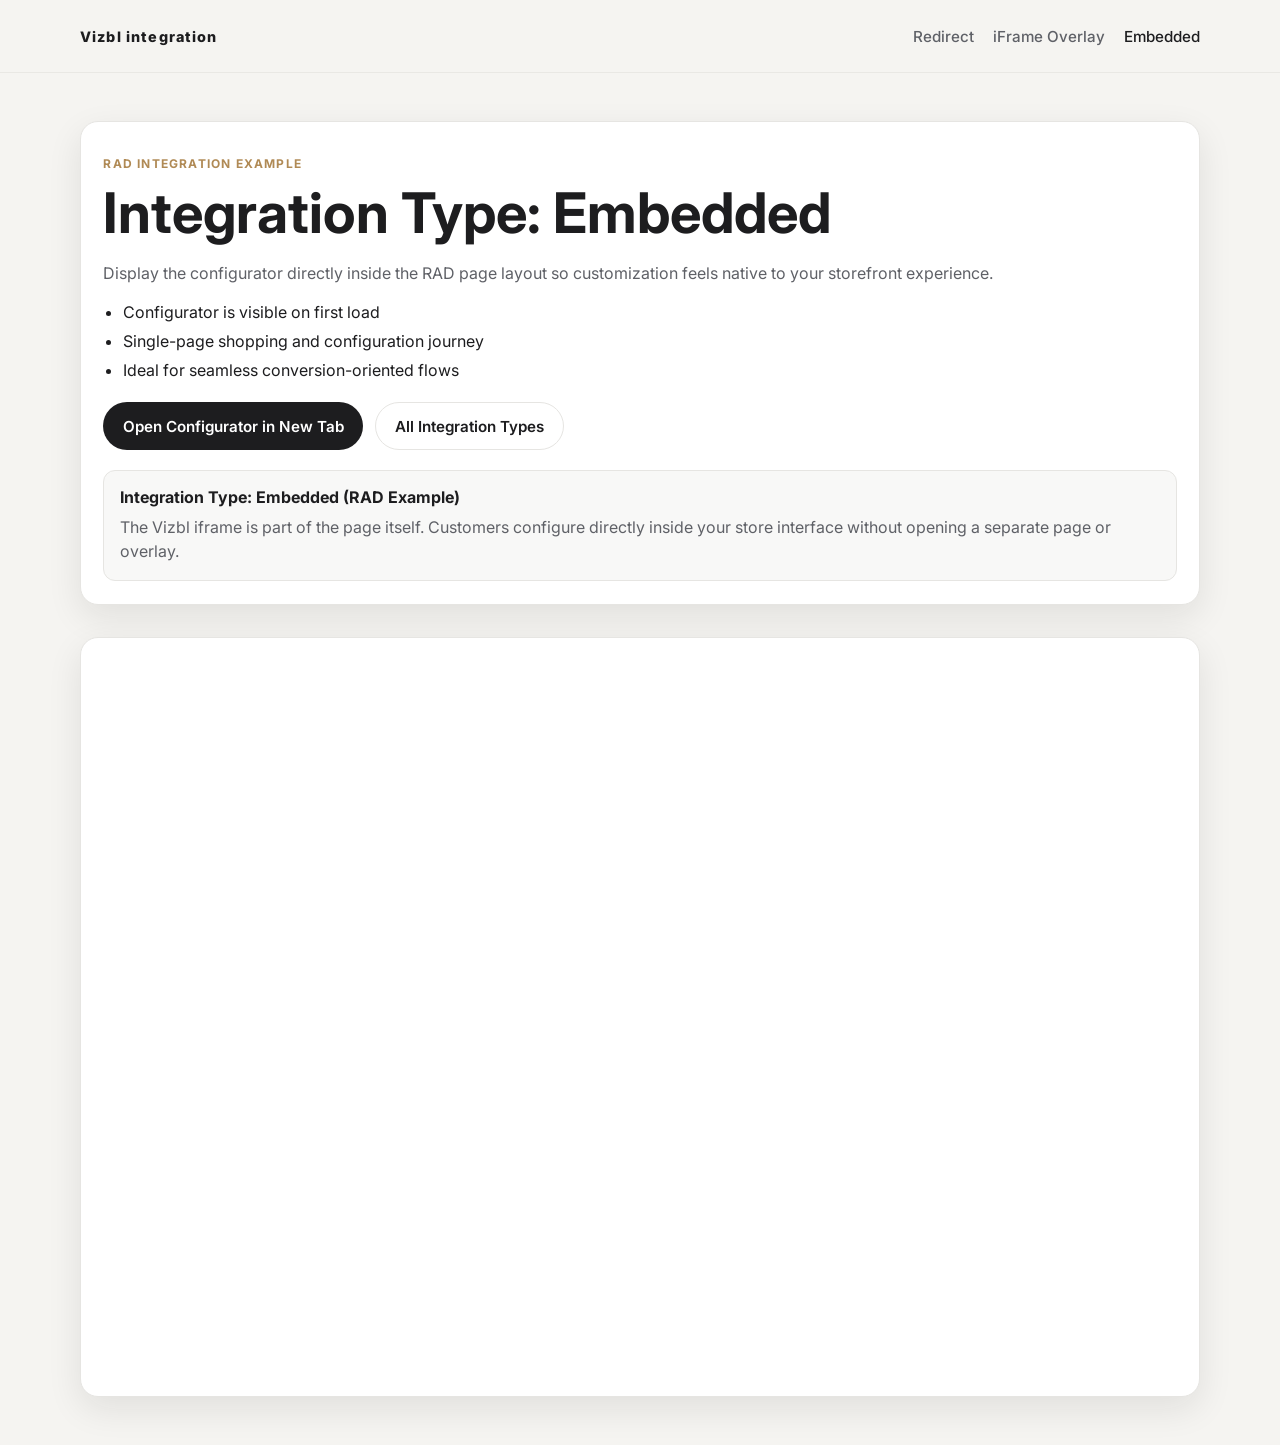
==== embedded.html @ 955865a3 "Refine RAD integration copy and remove product pricing cues" ====
<!doctype html>
<html lang="en">
  <head>
    <meta charset="UTF-8" />
    <meta name="viewport" content="width=device-width, initial-scale=1.0" />
    <title>Embedded Integration Demo</title>
    <link rel="preconnect" href="https://fonts.googleapis.com" />
    <link rel="preconnect" href="https://fonts.gstatic.com" crossorigin />
    <link
      href="https://fonts.googleapis.com/css2?family=Inter:wght@400;500;600;700;800&display=swap"
      rel="stylesheet"
    />
    <link rel="stylesheet" href="styles.css" />
  </head>
  <body>
    <header class="site-header">
      <div class="container header-inner">
        <a class="brand" href="index.html">Vizbl integration</a>
        <nav>
          <a href="redirect.html">Redirect</a>
          <a href="iframe.html">iFrame Overlay</a>
          <a class="active" href="embedded.html">Embedded</a>
        </nav>
      </div>
    </header>

    <main class="product-page product-page-embedded">
      <div class="container split-grid">
        <section class="product-details">
          <p class="eyebrow">RAD integration example</p>
          <h1>Integration Type: Embedded</h1>
          <p class="description">
            Display the configurator directly inside the RAD page layout so customization feels native
            to your storefront experience.
          </p>

          <ul class="feature-list">
            <li>Configurator is visible on first load</li>
            <li>Single-page shopping and configuration journey</li>
            <li>Ideal for seamless conversion-oriented flows</li>
          </ul>

          <div class="cta-group">
            <a class="btn btn-primary" href="https://configurator.vizbl.com/0affd758-2fd5-423c-b628-b9b726965c45">Open Configurator in New Tab</a>
            <a class="btn btn-ghost" href="index.html">All Integration Types</a>
          </div>

          <aside class="integration-note" aria-label="Integration details">
            <h2>Integration Type: Embedded (RAD Example)</h2>
            <p>
              The Vizbl iframe is part of the page itself. Customers configure directly inside your
              store interface without opening a separate page or overlay.
            </p>
          </aside>
        </section>

        <section class="embedded-shell" aria-label="Embedded configurator">
          <iframe
            title="Embedded Vizbl Configurator"
            src="https://configurator.vizbl.com/0affd758-2fd5-423c-b628-b9b726965c45"
            loading="lazy"
            referrerpolicy="strict-origin-when-cross-origin"
          ></iframe>
        </section>
      </div>
    </main>
  </body>
</html>
---- styles.css ----
:root {
  --bg: #f5f4f1;
  --surface: #ffffff;
  --surface-soft: #f8f8f7;
  --text: #1d1d1f;
  --muted: #5f6167;
  --border: #e6e5e2;
  --primary: #1d1d1f;
  --primary-hover: #000000;
  --accent: #b08a55;
  --radius: 18px;
  --shadow: 0 12px 35px rgba(20, 21, 26, 0.09);
}

* {
  box-sizing: border-box;
}

html,
body {
  margin: 0;
  padding: 0;
  font-family: 'Inter', system-ui, -apple-system, Segoe UI, Roboto, sans-serif;
  color: var(--text);
  background: var(--bg);
}

a {
  color: inherit;
  text-decoration: none;
}

.container {
  width: min(1120px, calc(100vw - 3rem));
  margin: 0 auto;
}

.site-header {
  position: sticky;
  top: 0;
  z-index: 30;
  backdrop-filter: blur(10px);
  background: rgba(245, 244, 241, 0.86);
  border-bottom: 1px solid rgba(230, 229, 226, 0.8);
}

.header-inner {
  min-height: 72px;
  display: flex;
  align-items: center;
  justify-content: space-between;
  gap: 1rem;
}

.brand {
  font-weight: 800;
  letter-spacing: 0.08em;
  font-size: 0.9rem;
}

nav {
  display: flex;
  gap: 1.2rem;
  align-items: center;
}

nav a {
  color: var(--muted);
  font-weight: 500;
  font-size: 0.95rem;
  transition: color 0.2s ease;
}

nav a:hover,
nav a.active {
  color: var(--text);
}

.hero {
  padding: 5.5rem 0 4rem;
}

.hero-content {
  background: linear-gradient(145deg, #fff, #f5f5f4);
  border: 1px solid var(--border);
  border-radius: 28px;
  box-shadow: var(--shadow);
  padding: clamp(2rem, 4vw, 4rem);
}

.eyebrow {
  text-transform: uppercase;
  letter-spacing: 0.1em;
  color: var(--accent);
  font-size: 0.75rem;
  font-weight: 700;
  margin-bottom: 0.8rem;
}

h1 {
  margin: 0;
  font-size: clamp(2rem, 4.5vw, 3.5rem);
  line-height: 1.07;
}

.subhead {
  max-width: 62ch;
  color: var(--muted);
  font-size: 1.08rem;
  line-height: 1.6;
  margin: 1rem 0 1.8rem;
}

.mobile-scroll-cta {
  display: none;
}

.cards-section {
  padding: 0 0 4.5rem;
}

.section-heading {
  margin-bottom: 1.5rem;
}

.section-heading h2 {
  font-size: clamp(1.5rem, 2vw, 2rem);
  margin-bottom: 0.5rem;
}

.section-heading p {
  margin: 0;
  color: var(--muted);
}

.integration-grid {
  display: grid;
  grid-template-columns: repeat(3, minmax(0, 1fr));
  gap: 1rem;
}

.integration-card {
  background: var(--surface);
  border: 1px solid var(--border);
  border-radius: var(--radius);
  box-shadow: var(--shadow);
  padding: 1.5rem;
  display: flex;
  flex-direction: column;
  gap: 0.8rem;
}

.integration-card h3 {
  margin: 0;
  font-size: 1.2rem;
}

.integration-card p {
  color: var(--muted);
  margin: 0 0 0.8rem;
  line-height: 1.5;
  flex: 1;
}

.pill {
  width: fit-content;
  border: 1px solid var(--border);
  border-radius: 999px;
  font-size: 0.75rem;
  padding: 0.28rem 0.7rem;
  color: var(--muted);
}

.btn {
  border: 0;
  border-radius: 999px;
  padding: 0.82rem 1.2rem;
  font-size: 0.95rem;
  font-weight: 600;
  cursor: pointer;
  transition: transform 0.15s ease, background 0.2s ease, color 0.2s ease;
  display: inline-flex;
  align-items: center;
  justify-content: center;
}

.btn:hover {
  transform: translateY(-1px);
}

.btn-primary {
  background: var(--primary);
  color: #fff;
}

.btn-primary:hover {
  background: var(--primary-hover);
}

.btn-secondary {
  background: #f3f3f2;
  color: var(--text);
}

.btn-secondary:hover {
  background: #ececeb;
}

.btn-ghost {
  border: 1px solid var(--border);
  background: transparent;
}

.product-page {
  padding: 3rem 0;
}

.product-grid {
  display: grid;
  grid-template-columns: minmax(320px, 1.02fr) minmax(320px, 0.98fr);
  gap: 2.25rem;
}

.product-media,
.product-details,
.embedded-shell {
  background: var(--surface);
  border: 1px solid var(--border);
  border-radius: var(--radius);
  box-shadow: var(--shadow);
}

.product-media,
.product-details {
  padding: 1.4rem;
}

.product-image {
  min-height: 460px;
  border-radius: 12px;
  border: 1px solid var(--border);
}

.placeholder-gradient {
  background: radial-gradient(circle at 30% 30%, #d4c1a6 0%, #b89f7f 25%, #8e7b63 68%, #6f6151 100%);
}

.thumb-row {
  display: flex;
  gap: 0.7rem;
  margin-top: 0.9rem;
}

.thumb {
  height: 9px;
  width: 34px;
  border-radius: 999px;
  background: #d2d2d0;
}

.thumb.active {
  background: #8f7650;
}

.description {
  color: var(--muted);
  line-height: 1.65;
}

.price-row {
  margin: 1.2rem 0;
  display: grid;
  gap: 0.2rem;
}

.price {
  font-size: 2rem;
  font-weight: 700;
}

.price-note {
  color: var(--muted);
  font-size: 0.9rem;
}

.feature-list {
  margin: 1rem 0 1.4rem;
  padding-left: 1.2rem;
  display: grid;
  gap: 0.55rem;
  color: var(--text);
}

.cta-group {
  display: flex;
  flex-wrap: wrap;
  gap: 0.75rem;
}

.integration-note {
  margin-top: 1.25rem;
  padding: 1rem;
  border: 1px solid var(--border);
  background: var(--surface-soft);
  border-radius: 12px;
}

.integration-note h2 {
  margin: 0 0 0.5rem;
  font-size: 1rem;
}

.integration-note p {
  margin: 0;
  color: var(--muted);
  line-height: 1.55;
}

.overlay {
  position: fixed;
  inset: 0;
  z-index: 90;
  display: grid;
  place-items: center;
  opacity: 0;
  pointer-events: none;
  transition: opacity 0.25s ease;
}

.overlay.is-open {
  opacity: 1;
  pointer-events: auto;
}

.overlay-backdrop {
  position: absolute;
  inset: 0;
  background: rgba(14, 14, 16, 0.7);
}

.overlay-panel {
  position: relative;
  width: min(1280px, 96vw);
  height: min(88vh, 920px);
  border-radius: 16px;
  overflow: hidden;
  border: 1px solid #2f2f34;
  box-shadow: 0 28px 50px rgba(0, 0, 0, 0.35);
  background: #121316;
}

.overlay-panel iframe,
.embedded-shell iframe {
  width: 100%;
  height: 100%;
  border: 0;
}

.overlay-close {
  position: absolute;
  top: 0.8rem;
  right: 0.8rem;
  z-index: 2;
  border: 1px solid rgba(255, 255, 255, 0.3);
  width: 38px;
  height: 38px;
  border-radius: 50%;
  background: rgba(15, 15, 16, 0.7);
  color: #fff;
  font-size: 1.4rem;
  line-height: 1;
  cursor: pointer;
}

.split-grid {
  display: grid;
  grid-template-columns: 0.95fr 1.05fr;
  gap: 2rem;
}

.product-page-embedded .split-grid {
  grid-template-columns: 1fr;
}


.embedded-shell {
  min-height: 760px;
  overflow: hidden;
}

@media (max-width: 1024px) {
  .integration-grid,
  .product-grid,
  .split-grid {
    grid-template-columns: 1fr;
  }

  .product-image {
    min-height: 320px;
  }

  .embedded-shell {
    min-height: 620px;
  }
}

@media (max-width: 640px) {
  .container {
    width: min(1120px, calc(100vw - 1.5rem));
  }

  .header-inner {
    min-height: 64px;
    gap: 0.45rem;
  }

  .brand {
    font-size: 0.72rem;
    letter-spacing: 0.05em;
    white-space: nowrap;
  }

  nav {
    gap: 0.45rem;
    flex-wrap: nowrap;
    justify-content: flex-end;
  }

  nav a {
    font-size: 0.72rem;
    white-space: nowrap;
  }

  .mobile-scroll-cta {
    display: inline-flex;
  }

  .hero {
    padding-top: 3.2rem;
  }

  .product-page {
    padding-top: 1.6rem;
  }

  .overlay-panel {
    width: 98vw;
    height: 90vh;
    border-radius: 10px;
  }
}
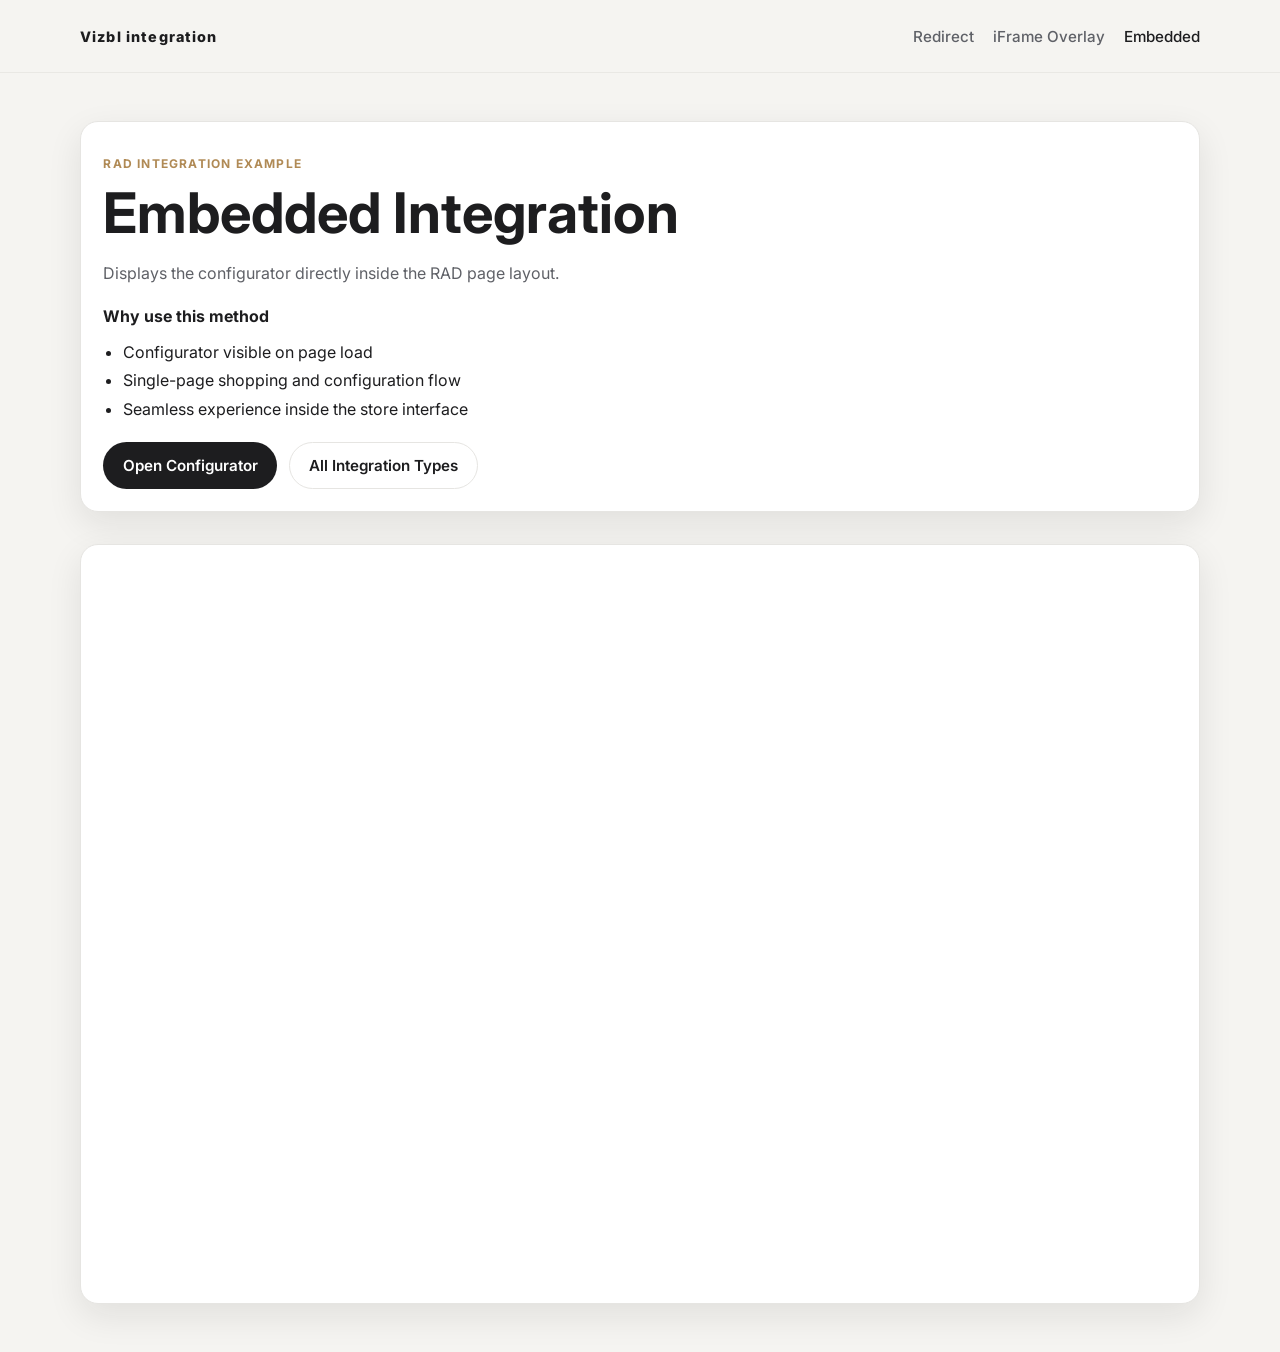
==== commit 0c5456b1: "Simplify copy and polish integration demo layouts" ====
--- a/embedded.html
+++ b/embedded.html
@@ -27,31 +27,21 @@
     <main class="product-page product-page-embedded">
       <div class="container split-grid">
         <section class="product-details">
-          <p class="eyebrow">RAD integration example</p>
-          <h1>Integration Type: Embedded</h1>
-          <p class="description">
-            Display the configurator directly inside the RAD page layout so customization feels native
-            to your storefront experience.
-          </p>
+          <p class="eyebrow">RAD Integration Example</p>
+          <h1>Embedded Integration</h1>
+          <p class="description">Displays the configurator directly inside the RAD page layout.</p>
 
+          <h2 class="mini-heading">Why use this method</h2>
           <ul class="feature-list">
-            <li>Configurator is visible on first load</li>
-            <li>Single-page shopping and configuration journey</li>
-            <li>Ideal for seamless conversion-oriented flows</li>
+            <li>Configurator visible on page load</li>
+            <li>Single-page shopping and configuration flow</li>
+            <li>Seamless experience inside the store interface</li>
           </ul>
 
           <div class="cta-group">
-            <a class="btn btn-primary" href="https://configurator.vizbl.com/0affd758-2fd5-423c-b628-b9b726965c45">Open Configurator in New Tab</a>
+            <a class="btn btn-primary" href="https://configurator.vizbl.com/0affd758-2fd5-423c-b628-b9b726965c45" target="_blank" rel="noopener noreferrer">Open Configurator</a>
             <a class="btn btn-ghost" href="index.html">All Integration Types</a>
           </div>
-
-          <aside class="integration-note" aria-label="Integration details">
-            <h2>Integration Type: Embedded (RAD Example)</h2>
-            <p>
-              The Vizbl iframe is part of the page itself. Customers configure directly inside your
-              store interface without opening a separate page or overlay.
-            </p>
-          </aside>
         </section>
 
         <section class="embedded-shell" aria-label="Embedded configurator">
--- a/styles.css
+++ b/styles.css
@@ -112,7 +112,7 @@
 }
 
 .mobile-scroll-cta {
-  display: none;
+  display: inline-flex;
 }
 
 .cards-section {
@@ -262,25 +262,52 @@
   background: #8f7650;
 }
 
+.preview-card {
+  height: 100%;
+  display: grid;
+  align-content: center;
+  justify-items: center;
+  gap: 0.35rem;
+  text-align: center;
+  color: #fff;
+  padding: 1rem;
+}
+
+.preview-label {
+  margin: 0 0 0.4rem;
+  font-size: 0.76rem;
+  letter-spacing: 0.1em;
+  text-transform: uppercase;
+  opacity: 0.9;
+}
+
+.preview-line {
+  margin: 0;
+  font-size: 1rem;
+  font-weight: 600;
+}
+
+.preview-arrow {
+  margin: 0.25rem 0;
+  font-size: 1.5rem;
+  font-weight: 700;
+}
+
+.close-example {
+  display: inline-block;
+  margin-bottom: 0.5rem;
+  color: var(--muted);
+  font-size: 0.9rem;
+}
+
+.mini-heading {
+  margin: 1.2rem 0 0.7rem;
+  font-size: 1rem;
+}
+
 .description {
   color: var(--muted);
   line-height: 1.65;
-}
-
-.price-row {
-  margin: 1.2rem 0;
-  display: grid;
-  gap: 0.2rem;
-}
-
-.price {
-  font-size: 2rem;
-  font-weight: 700;
-}
-
-.price-note {
-  color: var(--muted);
-  font-size: 0.9rem;
 }
 
 .feature-list {
@@ -431,10 +458,6 @@
     white-space: nowrap;
   }
 
-  .mobile-scroll-cta {
-    display: inline-flex;
-  }
-
   .hero {
     padding-top: 3.2rem;
   }
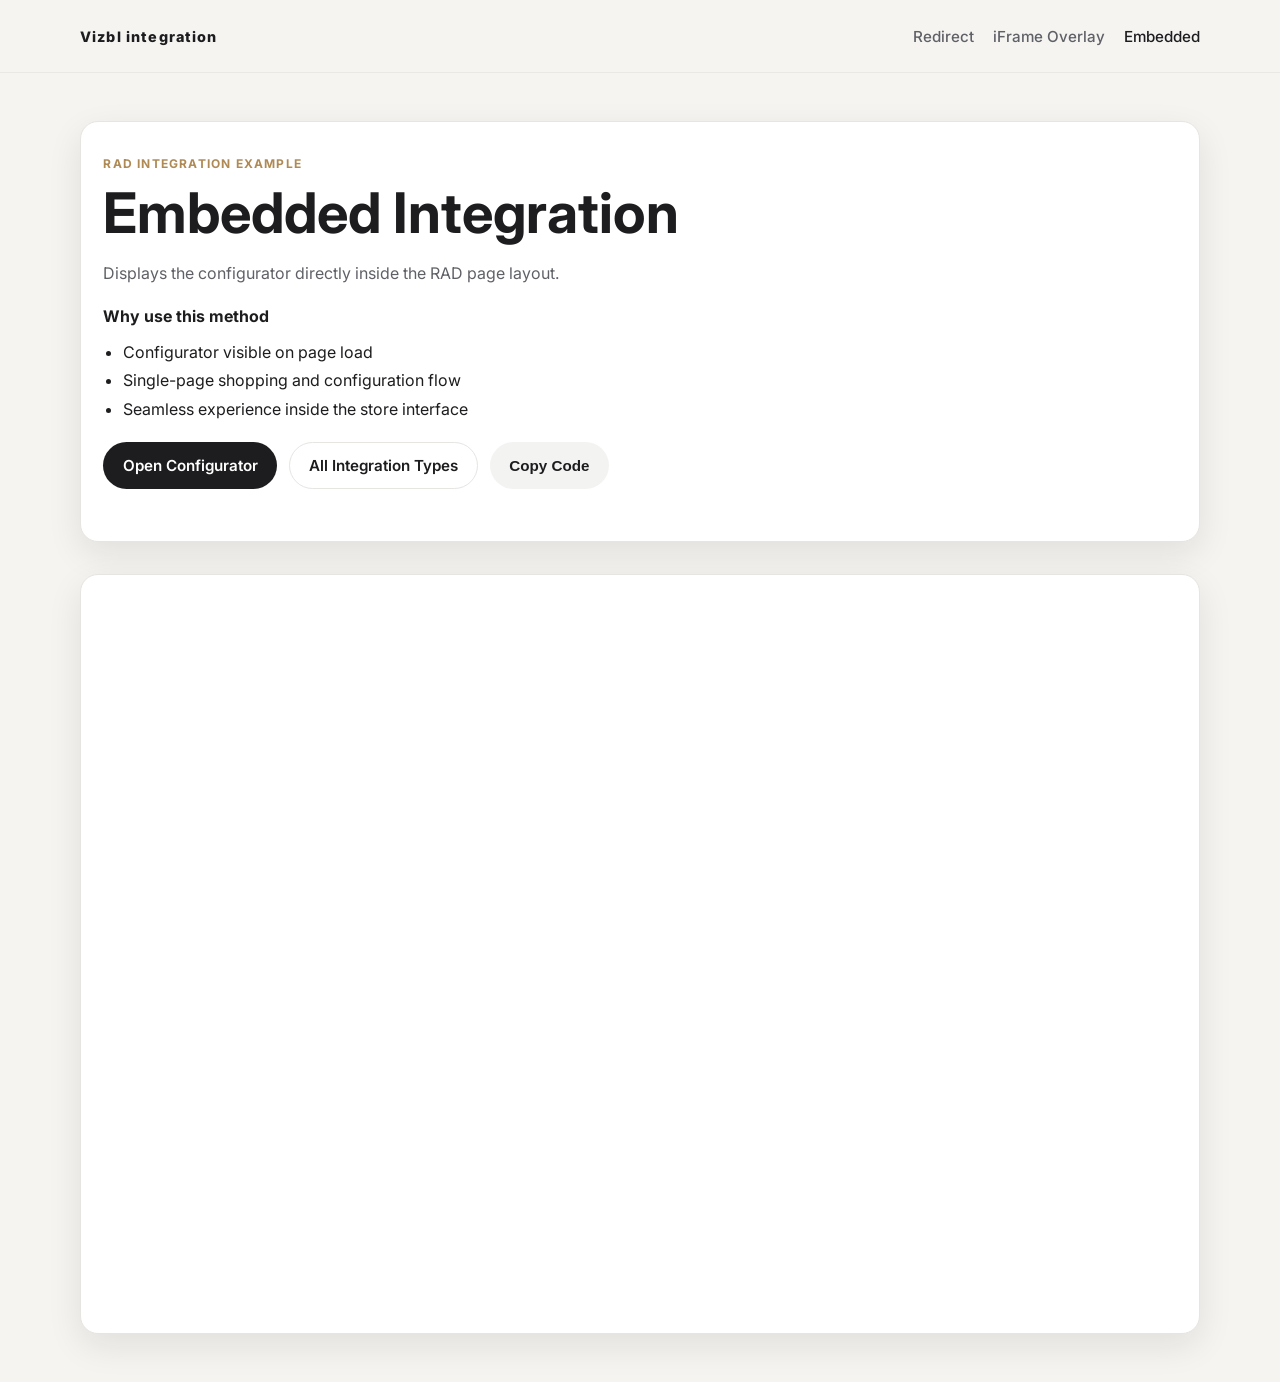
==== commit 04e7382e: "Add copy-code actions for integration snippets" ====
--- a/embedded.html
+++ b/embedded.html
@@ -41,7 +41,9 @@
           <div class="cta-group">
             <a class="btn btn-primary" href="https://configurator.vizbl.com/0affd758-2fd5-423c-b628-b9b726965c45" target="_blank" rel="noopener noreferrer">Open Configurator</a>
             <a class="btn btn-ghost" href="index.html">All Integration Types</a>
+            <button class="btn btn-secondary" type="button" data-copy-code="embedded">Copy Code</button>
           </div>
+          <p class="copy-status" data-copy-status aria-live="polite"></p>
         </section>
 
         <section class="embedded-shell" aria-label="Embedded configurator">
@@ -54,5 +56,6 @@
         </section>
       </div>
     </main>
+      <script src="script.js"></script>
   </body>
 </html>
--- a/styles.css
+++ b/styles.css
@@ -221,7 +221,11 @@
   gap: 2.25rem;
 }
 
-.product-media,
+.single-column .product-grid {
+  grid-template-columns: 1fr;
+  max-width: 760px;
+}
+
 .product-details,
 .embedded-shell {
   background: var(--surface);
@@ -230,74 +234,8 @@
   box-shadow: var(--shadow);
 }
 
-.product-media,
 .product-details {
   padding: 1.4rem;
-}
-
-.product-image {
-  min-height: 460px;
-  border-radius: 12px;
-  border: 1px solid var(--border);
-}
-
-.placeholder-gradient {
-  background: radial-gradient(circle at 30% 30%, #d4c1a6 0%, #b89f7f 25%, #8e7b63 68%, #6f6151 100%);
-}
-
-.thumb-row {
-  display: flex;
-  gap: 0.7rem;
-  margin-top: 0.9rem;
-}
-
-.thumb {
-  height: 9px;
-  width: 34px;
-  border-radius: 999px;
-  background: #d2d2d0;
-}
-
-.thumb.active {
-  background: #8f7650;
-}
-
-.preview-card {
-  height: 100%;
-  display: grid;
-  align-content: center;
-  justify-items: center;
-  gap: 0.35rem;
-  text-align: center;
-  color: #fff;
-  padding: 1rem;
-}
-
-.preview-label {
-  margin: 0 0 0.4rem;
-  font-size: 0.76rem;
-  letter-spacing: 0.1em;
-  text-transform: uppercase;
-  opacity: 0.9;
-}
-
-.preview-line {
-  margin: 0;
-  font-size: 1rem;
-  font-weight: 600;
-}
-
-.preview-arrow {
-  margin: 0.25rem 0;
-  font-size: 1.5rem;
-  font-weight: 700;
-}
-
-.close-example {
-  display: inline-block;
-  margin-bottom: 0.5rem;
-  color: var(--muted);
-  font-size: 0.9rem;
 }
 
 .mini-heading {
@@ -322,6 +260,13 @@
   display: flex;
   flex-wrap: wrap;
   gap: 0.75rem;
+}
+
+.copy-status {
+  margin: 0.8rem 0 0;
+  min-height: 1.2em;
+  color: var(--muted);
+  font-size: 0.9rem;
 }
 
 .integration-note {
@@ -422,9 +367,6 @@
     grid-template-columns: 1fr;
   }
 
-  .product-image {
-    min-height: 320px;
-  }
 
   .embedded-shell {
     min-height: 620px;
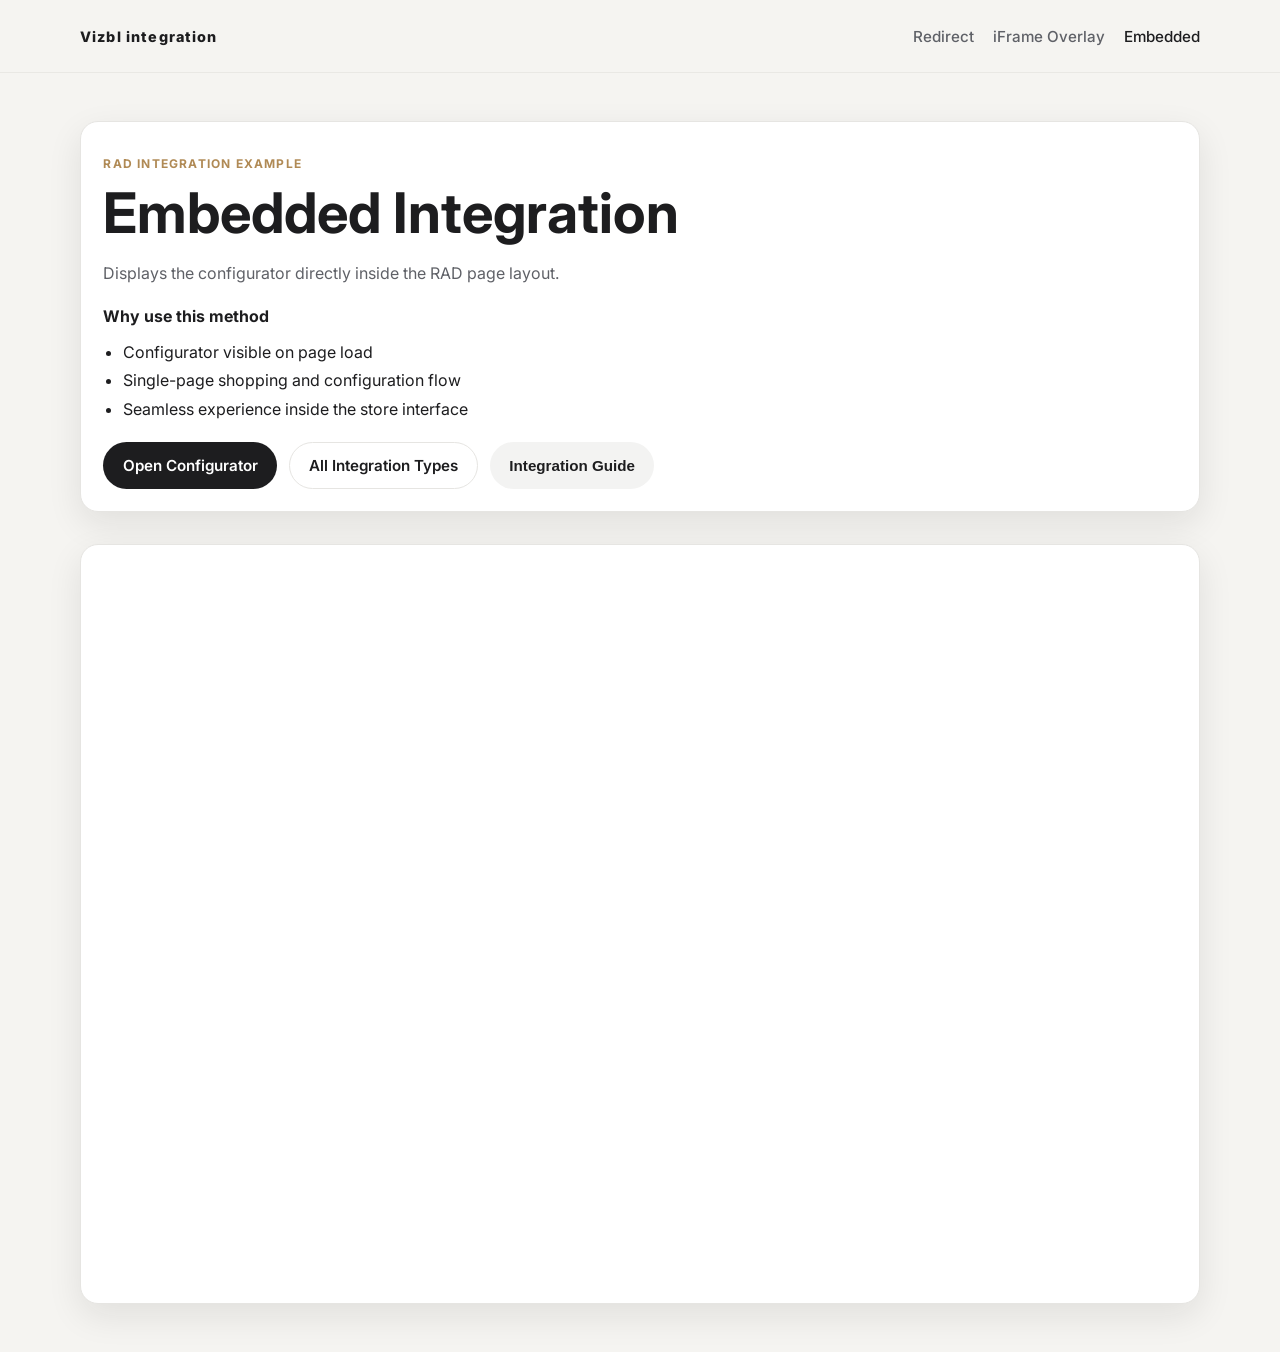
==== commit 59528bb4: "Add in-app integration guide modal with Shopify step-by-step snippets" ====
--- a/embedded.html
+++ b/embedded.html
@@ -41,9 +41,8 @@
           <div class="cta-group">
             <a class="btn btn-primary" href="https://configurator.vizbl.com/0affd758-2fd5-423c-b628-b9b726965c45" target="_blank" rel="noopener noreferrer">Open Configurator</a>
             <a class="btn btn-ghost" href="index.html">All Integration Types</a>
-            <button class="btn btn-secondary" type="button" data-copy-code="embedded">Copy Code</button>
+            <button class="btn btn-secondary" type="button" data-copy-code="embedded">Integration Guide</button>
           </div>
-          <p class="copy-status" data-copy-status aria-live="polite"></p>
         </section>
 
         <section class="embedded-shell" aria-label="Embedded configurator">
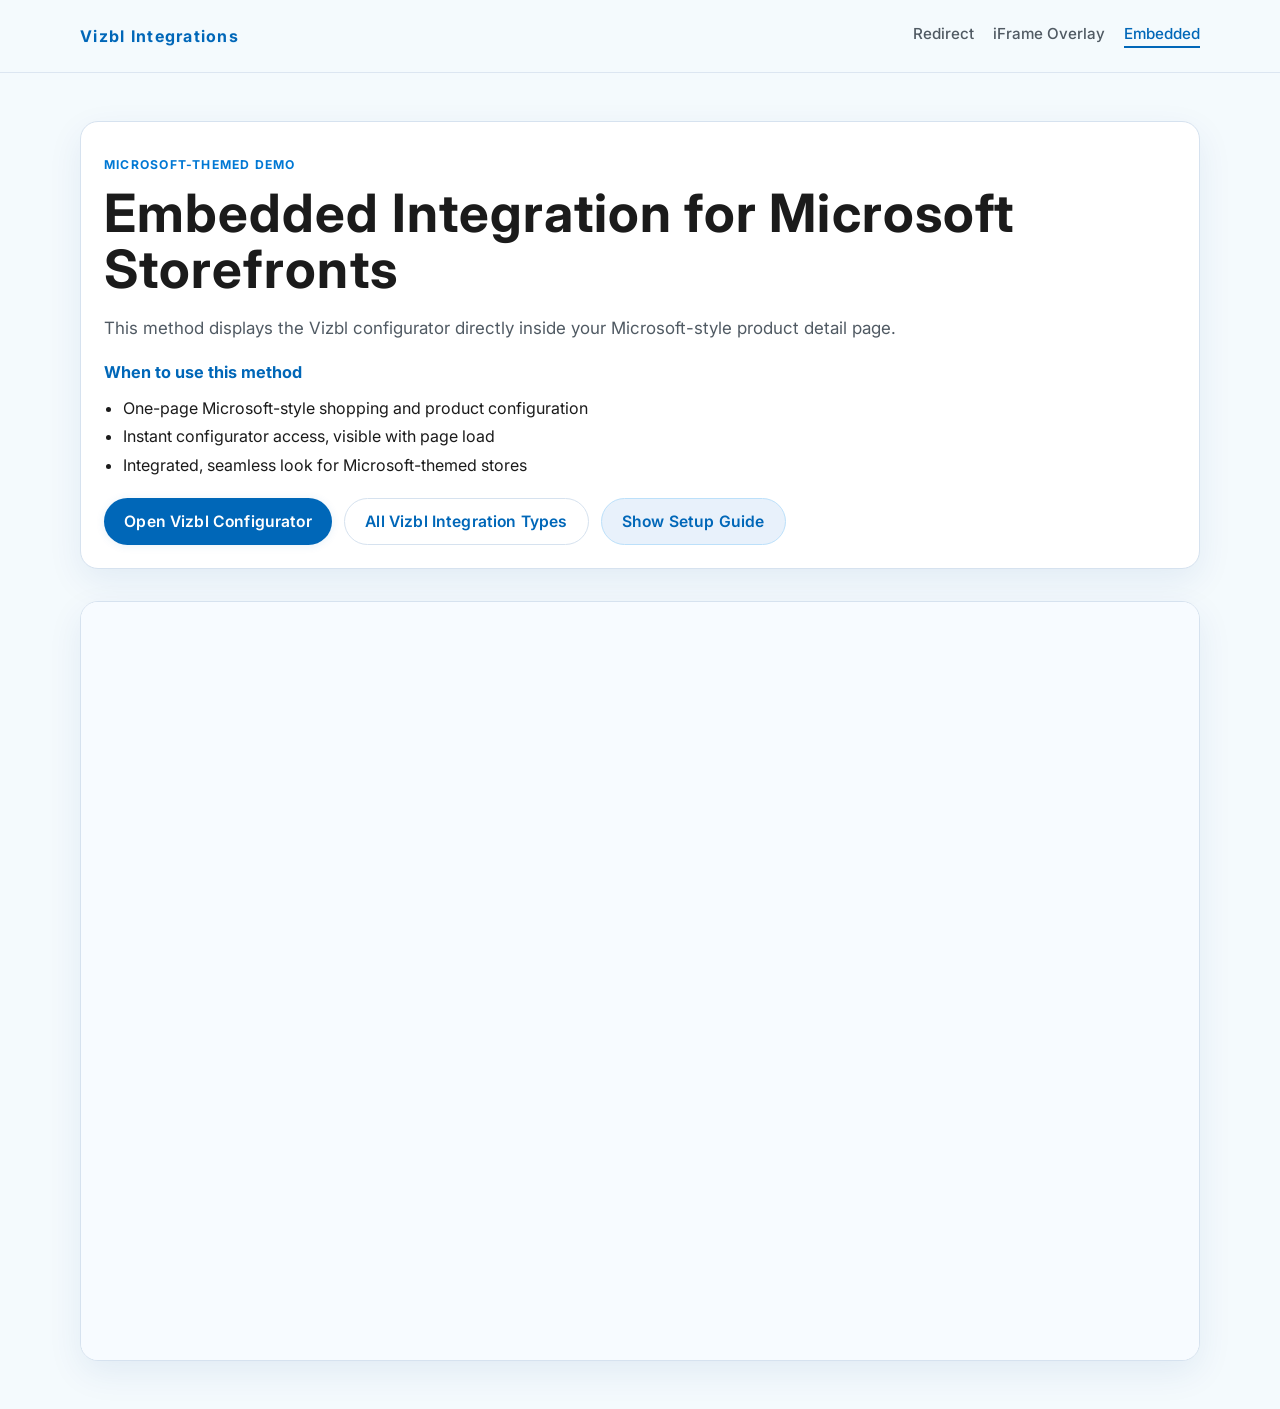
==== commit b5233542: "AI update embedded.html" ====
--- a/embedded.html
+++ b/embedded.html
@@ -3,19 +3,16 @@
   <head>
     <meta charset="UTF-8" />
     <meta name="viewport" content="width=device-width, initial-scale=1.0" />
-    <title>Embedded Integration Demo</title>
+    <title>Embedded Integration Demo – Microsoft Styling</title>
     <link rel="preconnect" href="https://fonts.googleapis.com" />
     <link rel="preconnect" href="https://fonts.gstatic.com" crossorigin />
-    <link
-      href="https://fonts.googleapis.com/css2?family=Inter:wght@400;500;600;700;800&display=swap"
-      rel="stylesheet"
-    />
+    <link href="https://fonts.googleapis.com/css2?family=Inter:wght@400;500;600;700;800&display=swap" rel="stylesheet" />
     <link rel="stylesheet" href="styles.css" />
   </head>
   <body>
     <header class="site-header">
       <div class="container header-inner">
-        <a class="brand" href="index.html">Vizbl integration</a>
+        <a class="brand" href="index.html">Vizbl Integrations</a>
         <nav>
           <a href="redirect.html">Redirect</a>
           <a href="iframe.html">iFrame Overlay</a>
@@ -23,28 +20,24 @@
         </nav>
       </div>
     </header>
-
     <main class="product-page product-page-embedded">
       <div class="container split-grid">
         <section class="product-details">
-          <p class="eyebrow">RAD Integration Example</p>
-          <h1>Embedded Integration</h1>
-          <p class="description">Displays the configurator directly inside the RAD page layout.</p>
-
-          <h2 class="mini-heading">Why use this method</h2>
+          <p class="eyebrow">Microsoft-Themed Demo</p>
+          <h1>Embedded Integration for Microsoft Storefronts</h1>
+          <p class="description">This method displays the Vizbl configurator directly inside your Microsoft-style product detail page.</p>
+          <h2 class="mini-heading">When to use this method</h2>
           <ul class="feature-list">
-            <li>Configurator visible on page load</li>
-            <li>Single-page shopping and configuration flow</li>
-            <li>Seamless experience inside the store interface</li>
+            <li>One-page Microsoft-style shopping and product configuration</li>
+            <li>Instant configurator access, visible with page load</li>
+            <li>Integrated, seamless look for Microsoft-themed stores</li>
           </ul>
-
           <div class="cta-group">
-            <a class="btn btn-primary" href="https://configurator.vizbl.com/0affd758-2fd5-423c-b628-b9b726965c45" target="_blank" rel="noopener noreferrer">Open Configurator</a>
-            <a class="btn btn-ghost" href="index.html">All Integration Types</a>
-            <button class="btn btn-secondary" type="button" data-copy-code="embedded">Integration Guide</button>
+            <a class="btn btn-primary" href="https://configurator.vizbl.com/0affd758-2fd5-423c-b628-b9b726965c45" target="_blank" rel="noopener noreferrer">Open Vizbl Configurator</a>
+            <a class="btn btn-ghost" href="index.html">All Vizbl Integration Types</a>
+            <button class="btn btn-secondary" type="button" data-copy-code="embedded">Show Setup Guide</button>
           </div>
         </section>
-
         <section class="embedded-shell" aria-label="Embedded configurator">
           <iframe
             title="Embedded Vizbl Configurator"
@@ -55,6 +48,6 @@
         </section>
       </div>
     </main>
-      <script src="script.js"></script>
+    <script src="script.js"></script>
   </body>
 </html>
--- a/styles.css
+++ b/styles.css
@@ -1,15 +1,15 @@
 :root {
-  --bg: #f5f4f1;
+  --bg: #f4fafd;
   --surface: #ffffff;
-  --surface-soft: #f8f8f7;
-  --text: #1d1d1f;
-  --muted: #5f6167;
-  --border: #e6e5e2;
-  --primary: #1d1d1f;
-  --primary-hover: #000000;
-  --accent: #b08a55;
+  --surface-soft: #f7fbff;
+  --text: #1b1b1b;
+  --muted: #505a63;
+  --border: #d6e2ef;
+  --primary: #0067b8;
+  --primary-hover: #005592;
+  --accent: #0078d4;
   --radius: 18px;
-  --shadow: 0 12px 35px rgba(20, 21, 26, 0.09);
+  --shadow: 0 12px 35px rgba(0,60,136, 0.08);
 }
 
 * {
@@ -20,14 +20,19 @@
 body {
   margin: 0;
   padding: 0;
-  font-family: 'Inter', system-ui, -apple-system, Segoe UI, Roboto, sans-serif;
+  font-family: "Segoe UI", "Inter", system-ui, -apple-system, Roboto, sans-serif;
   color: var(--text);
   background: var(--bg);
 }
 
 a {
-  color: inherit;
+  color: var(--primary);
   text-decoration: none;
+  transition: color 0.2s ease;
+}
+
+a:hover {
+  color: var(--primary-hover);
 }
 
 .container {
@@ -40,8 +45,8 @@
   top: 0;
   z-index: 30;
   backdrop-filter: blur(10px);
-  background: rgba(245, 244, 241, 0.86);
-  border-bottom: 1px solid rgba(230, 229, 226, 0.8);
+  background: rgba(244, 250, 253, 0.94);
+  border-bottom: 1px solid rgba(214,226,239, 0.8);
 }
 
 .header-inner {
@@ -53,9 +58,13 @@
 }
 
 .brand {
-  font-weight: 800;
+  font-family: "Segoe UI Semibold", "Segoe UI", "Inter", system-ui, sans-serif;
+  font-weight: 700;
+  letter-spacing: 0.03em;
+  font-size: 1rem;
+  color: var(--primary);
+  text-shadow: 0 1px 0 #eaf6ff;
   letter-spacing: 0.08em;
-  font-size: 0.9rem;
 }
 
 nav {
@@ -68,12 +77,15 @@
   color: var(--muted);
   font-weight: 500;
   font-size: 0.95rem;
-  transition: color 0.2s ease;
+  transition: color 0.2s, border-color 0.2s;
+  border-bottom: 2px solid transparent;
+  padding-bottom: 3px;
 }
 
 nav a:hover,
 nav a.active {
-  color: var(--text);
+  color: var(--primary);
+  border-bottom: 2px solid var(--primary);
 }
 
 .hero {
@@ -81,9 +93,9 @@
 }
 
 .hero-content {
-  background: linear-gradient(145deg, #fff, #f5f5f4);
-  border: 1px solid var(--border);
-  border-radius: 28px;
+  background: linear-gradient(145deg, #f7fbff, #e6f0fa 60%, #fff 100%);
+  border: 1px solid var(--border);
+  border-radius: 26px;
   box-shadow: var(--shadow);
   padding: clamp(2rem, 4vw, 4rem);
 }
@@ -92,27 +104,36 @@
   text-transform: uppercase;
   letter-spacing: 0.1em;
   color: var(--accent);
-  font-size: 0.75rem;
+  font-size: 0.76rem;
   font-weight: 700;
   margin-bottom: 0.8rem;
 }
 
 h1 {
   margin: 0;
-  font-size: clamp(2rem, 4.5vw, 3.5rem);
+  font-size: clamp(2.1rem, 4.5vw, 3.3rem);
   line-height: 1.07;
+  font-family: "Segoe UI Semibold", "Segoe UI", "Inter", system-ui, sans-serif;
+  letter-spacing: 0.02em;
 }
 
 .subhead {
   max-width: 62ch;
   color: var(--muted);
-  font-size: 1.08rem;
+  font-size: 1.12rem;
   line-height: 1.6;
   margin: 1rem 0 1.8rem;
 }
 
 .mobile-scroll-cta {
   display: inline-flex;
+  background: var(--primary);
+  color: #fff;
+  font-weight: 600;
+  border-radius: 999px;
+  border: none;
+  padding: 0.9rem 1.55rem;
+  text-shadow: none;
 }
 
 .cards-section {
@@ -120,12 +141,14 @@
 }
 
 .section-heading {
-  margin-bottom: 1.5rem;
+  margin-bottom: 1.6rem;
 }
 
 .section-heading h2 {
-  font-size: clamp(1.5rem, 2vw, 2rem);
-  margin-bottom: 0.5rem;
+  font-size: clamp(1.5rem, 2vw, 2.1rem);
+  margin-bottom: 0.52rem;
+  color: var(--primary);
+  font-family: "Segoe UI Semibold", "Segoe UI", "Inter", system-ui, sans-serif;
 }
 
 .section-heading p {
@@ -136,7 +159,7 @@
 .integration-grid {
   display: grid;
   grid-template-columns: repeat(3, minmax(0, 1fr));
-  gap: 1rem;
+  gap: 1.1rem;
 }
 
 .integration-card {
@@ -148,11 +171,18 @@
   display: flex;
   flex-direction: column;
   gap: 0.8rem;
+  transition: box-shadow 0.18s, border 0.18s;
+}
+
+.integration-card:hover {
+  box-shadow: 0 8px 32px rgba(0,103,184, 0.10);
+  border-color: #aad4f6;
 }
 
 .integration-card h3 {
   margin: 0;
-  font-size: 1.2rem;
+  font-size: 1.18rem;
+  font-weight: 600;
 }
 
 .integration-card p {
@@ -172,43 +202,53 @@
 }
 
 .btn {
-  border: 0;
+  border: none;
   border-radius: 999px;
-  padding: 0.82rem 1.2rem;
-  font-size: 0.95rem;
+  padding: 0.84rem 1.26rem;
+  font-family: "Segoe UI Semibold", "Segoe UI", "Inter", system-ui, sans-serif;
+  font-size: 0.98rem;
   font-weight: 600;
   cursor: pointer;
-  transition: transform 0.15s ease, background 0.2s ease, color 0.2s ease;
+  transition: transform 0.15s, background 0.2s, color 0.2s;
   display: inline-flex;
   align-items: center;
   justify-content: center;
-}
-
-.btn:hover {
-  transform: translateY(-1px);
+  letter-spacing: 0.01em;
+}
+
+.btn:active {
+  transform: scale(0.98);
 }
 
 .btn-primary {
   background: var(--primary);
   color: #fff;
-}
-
-.btn-primary:hover {
+  box-shadow: 0 1px 8px 0 rgba(34,113,191,0.10);
+}
+
+.btn-primary:hover,
+.mobile-scroll-cta:hover {
   background: var(--primary-hover);
 }
 
 .btn-secondary {
-  background: #f3f3f2;
-  color: var(--text);
+  background: #e8f1fb;
+  color: var(--primary);
+  border: 1px solid #bce0fa;
 }
 
 .btn-secondary:hover {
-  background: #ececeb;
+  background: #cbe6fa;
 }
 
 .btn-ghost {
   border: 1px solid var(--border);
   background: transparent;
+  color: var(--primary);
+}
+
+.btn-ghost:hover {
+  background: #eaf3fc;
 }
 
 .product-page {
@@ -217,8 +257,8 @@
 
 .product-grid {
   display: grid;
-  grid-template-columns: minmax(320px, 1.02fr) minmax(320px, 0.98fr);
-  gap: 2.25rem;
+  grid-template-columns: minmax(320px, 1.01fr) minmax(320px, 0.99fr);
+  gap: 2.2rem;
 }
 
 .single-column .product-grid {
@@ -235,17 +275,20 @@
 }
 
 .product-details {
-  padding: 1.4rem;
+  padding: 1.44rem;
 }
 
 .mini-heading {
   margin: 1.2rem 0 0.7rem;
-  font-size: 1rem;
+  font-size: 1.02rem;
+  color: var(--primary);
+  font-family: "Segoe UI Semibold", "Segoe UI", "Inter", system-ui, sans-serif;
 }
 
 .description {
   color: var(--muted);
-  line-height: 1.65;
+  line-height: 1.62;
+  font-size: 1.06rem;
 }
 
 .feature-list {
@@ -259,19 +302,19 @@
 .cta-group {
   display: flex;
   flex-wrap: wrap;
-  gap: 0.75rem;
+  gap: 0.76rem;
 }
 
 .copy-status {
-  margin: 0.8rem 0 0;
+  margin: 0.85rem 0 0;
   min-height: 1.2em;
   color: var(--muted);
-  font-size: 0.9rem;
+  font-size: 0.93rem;
 }
 
 .integration-note {
   margin-top: 1.25rem;
-  padding: 1rem;
+  padding: 1.02rem;
   border: 1px solid var(--border);
   background: var(--surface-soft);
   border-radius: 12px;
@@ -307,7 +350,7 @@
 .overlay-backdrop {
   position: absolute;
   inset: 0;
-  background: rgba(14, 14, 16, 0.7);
+  background: rgba(14, 30, 53, 0.60);
 }
 
 .overlay-panel {
@@ -316,9 +359,9 @@
   height: min(88vh, 920px);
   border-radius: 16px;
   overflow: hidden;
-  border: 1px solid #2f2f34;
-  box-shadow: 0 28px 50px rgba(0, 0, 0, 0.35);
-  background: #121316;
+  border: 1.5px solid #c0daf5;
+  box-shadow: 0 28px 50px rgba(0, 103, 184, 0.22);
+  background: #f7fbff;
 }
 
 .overlay-panel iframe,
@@ -326,6 +369,7 @@
   width: 100%;
   height: 100%;
   border: 0;
+  background: #f7fbff;
 }
 
 .overlay-close {
@@ -333,13 +377,13 @@
   top: 0.8rem;
   right: 0.8rem;
   z-index: 2;
-  border: 1px solid rgba(255, 255, 255, 0.3);
+  border: 1px solid rgba(31, 123, 183, 0.35);
   width: 38px;
   height: 38px;
   border-radius: 50%;
-  background: rgba(15, 15, 16, 0.7);
-  color: #fff;
-  font-size: 1.4rem;
+  background: rgba(231, 247, 255, 0.84);
+  color: var(--primary);
+  font-size: 1.35rem;
   line-height: 1;
   cursor: pointer;
 }
@@ -353,7 +397,6 @@
 .product-page-embedded .split-grid {
   grid-template-columns: 1fr;
 }
-
 
 .embedded-shell {
   min-height: 760px;
@@ -366,8 +409,6 @@
   .split-grid {
     grid-template-columns: 1fr;
   }
-
-
   .embedded-shell {
     min-height: 620px;
   }
@@ -379,33 +420,34 @@
   }
 
   .header-inner {
-    min-height: 64px;
+    min-height: 61px;
     gap: 0.45rem;
   }
 
   .brand {
-    font-size: 0.72rem;
+    font-size: 0.83rem;
     letter-spacing: 0.05em;
     white-space: nowrap;
   }
 
   nav {
-    gap: 0.45rem;
+    gap: 0.49rem;
     flex-wrap: nowrap;
     justify-content: flex-end;
   }
 
   nav a {
-    font-size: 0.72rem;
+    font-size: 0.74rem;
     white-space: nowrap;
+    padding-bottom: 2px;
   }
 
   .hero {
-    padding-top: 3.2rem;
+    padding-top: 3.1rem;
   }
 
   .product-page {
-    padding-top: 1.6rem;
+    padding-top: 1.52rem;
   }
 
   .overlay-panel {
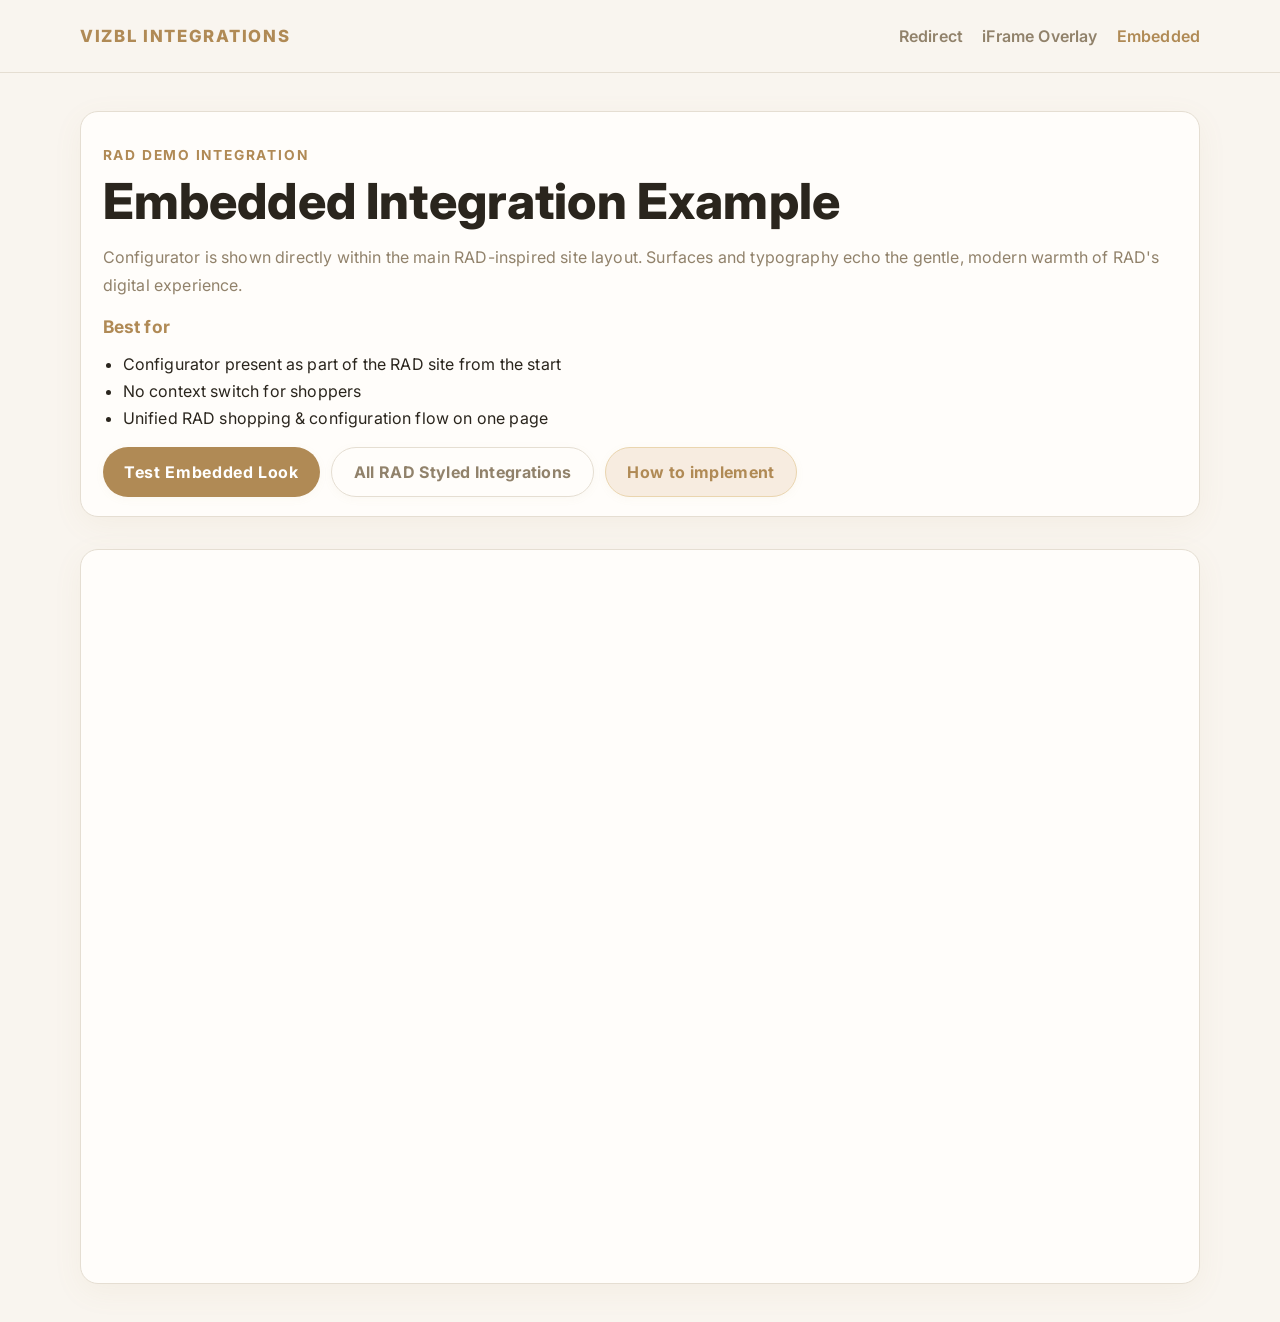
==== commit 9e3172c4: "AI update embedded.html" ====
--- a/embedded.html
+++ b/embedded.html
@@ -3,10 +3,13 @@
   <head>
     <meta charset="UTF-8" />
     <meta name="viewport" content="width=device-width, initial-scale=1.0" />
-    <title>Embedded Integration Demo – Microsoft Styling</title>
+    <title>Embedded Vizbl Configurator &mdash; RAD Styling Demo</title>
     <link rel="preconnect" href="https://fonts.googleapis.com" />
     <link rel="preconnect" href="https://fonts.gstatic.com" crossorigin />
-    <link href="https://fonts.googleapis.com/css2?family=Inter:wght@400;500;600;700;800&display=swap" rel="stylesheet" />
+    <link
+      href="https://fonts.googleapis.com/css2?family=Inter:wght@400;500;600;700;800&display=swap"
+      rel="stylesheet"
+    />
     <link rel="stylesheet" href="styles.css" />
   </head>
   <body>
@@ -20,24 +23,28 @@
         </nav>
       </div>
     </header>
+
     <main class="product-page product-page-embedded">
       <div class="container split-grid">
         <section class="product-details">
-          <p class="eyebrow">Microsoft-Themed Demo</p>
-          <h1>Embedded Integration for Microsoft Storefronts</h1>
-          <p class="description">This method displays the Vizbl configurator directly inside your Microsoft-style product detail page.</p>
-          <h2 class="mini-heading">When to use this method</h2>
+          <p class="eyebrow">RAD Demo Integration</p>
+          <h1>Embedded Integration Example</h1>
+          <p class="description">Configurator is shown directly within the main RAD-inspired site layout. Surfaces and typography echo the gentle, modern warmth of RAD's digital experience.</p>
+
+          <h2 class="mini-heading">Best for</h2>
           <ul class="feature-list">
-            <li>One-page Microsoft-style shopping and product configuration</li>
-            <li>Instant configurator access, visible with page load</li>
-            <li>Integrated, seamless look for Microsoft-themed stores</li>
+            <li>Configurator present as part of the RAD site from the start</li>
+            <li>No context switch for shoppers</li>
+            <li>Unified RAD shopping &amp; configuration flow on one page</li>
           </ul>
+
           <div class="cta-group">
-            <a class="btn btn-primary" href="https://configurator.vizbl.com/0affd758-2fd5-423c-b628-b9b726965c45" target="_blank" rel="noopener noreferrer">Open Vizbl Configurator</a>
-            <a class="btn btn-ghost" href="index.html">All Vizbl Integration Types</a>
-            <button class="btn btn-secondary" type="button" data-copy-code="embedded">Show Setup Guide</button>
+            <a class="btn btn-primary" href="https://configurator.vizbl.com/0affd758-2fd5-423c-b628-b9b726965c45" target="_blank" rel="noopener noreferrer">Test Embedded Look</a>
+            <a class="btn btn-ghost" href="index.html">All RAD Styled Integrations</a>
+            <button class="btn btn-secondary" type="button" data-copy-code="embedded">How to implement</button>
           </div>
         </section>
+
         <section class="embedded-shell" aria-label="Embedded configurator">
           <iframe
             title="Embedded Vizbl Configurator"
--- a/styles.css
+++ b/styles.css
@@ -1,15 +1,15 @@
 :root {
-  --bg: #f4fafd;
-  --surface: #ffffff;
-  --surface-soft: #f7fbff;
-  --text: #1b1b1b;
-  --muted: #505a63;
-  --border: #d6e2ef;
-  --primary: #0067b8;
-  --primary-hover: #005592;
-  --accent: #0078d4;
+  --bg: #f9f5ef;
+  --surface: #fffdfa;
+  --surface-soft: #f5f2ed;
+  --text: #2a251d;
+  --muted: #91826b;
+  --border: #e5ded2;
+  --primary: #b08a55;
+  --primary-hover: #9d783f;
+  --accent: #b08a55;
   --radius: 18px;
-  --shadow: 0 12px 35px rgba(0,60,136, 0.08);
+  --shadow: 0 8px 30px rgba(176, 138, 85, 0.07);
 }
 
 * {
@@ -20,19 +20,15 @@
 body {
   margin: 0;
   padding: 0;
-  font-family: "Segoe UI", "Inter", system-ui, -apple-system, Roboto, sans-serif;
+  font-family: 'Inter', system-ui, -apple-system, Segoe UI, Roboto, sans-serif;
   color: var(--text);
   background: var(--bg);
+  letter-spacing: 0.01em;
 }
 
 a {
-  color: var(--primary);
+  color: inherit;
   text-decoration: none;
-  transition: color 0.2s ease;
-}
-
-a:hover {
-  color: var(--primary-hover);
 }
 
 .container {
@@ -45,8 +41,8 @@
   top: 0;
   z-index: 30;
   backdrop-filter: blur(10px);
-  background: rgba(244, 250, 253, 0.94);
-  border-bottom: 1px solid rgba(214,226,239, 0.8);
+  background: rgba(249, 245, 239, 0.98);
+  border-bottom: 1px solid var(--border);
 }
 
 .header-inner {
@@ -58,13 +54,11 @@
 }
 
 .brand {
-  font-family: "Segoe UI Semibold", "Segoe UI", "Inter", system-ui, sans-serif;
-  font-weight: 700;
-  letter-spacing: 0.03em;
-  font-size: 1rem;
+  font-weight: 800;
+  letter-spacing: 0.1em;
+  font-size: 1.05rem;
   color: var(--primary);
-  text-shadow: 0 1px 0 #eaf6ff;
-  letter-spacing: 0.08em;
+  text-transform: uppercase;
 }
 
 nav {
@@ -75,80 +69,72 @@
 
 nav a {
   color: var(--muted);
-  font-weight: 500;
-  font-size: 0.95rem;
-  transition: color 0.2s, border-color 0.2s;
-  border-bottom: 2px solid transparent;
-  padding-bottom: 3px;
+  font-weight: 600;
+  font-size: 1rem;
+  transition: color 0.17s ease;
+  letter-spacing: 0.01em;
 }
 
 nav a:hover,
 nav a.active {
   color: var(--primary);
-  border-bottom: 2px solid var(--primary);
 }
 
 .hero {
-  padding: 5.5rem 0 4rem;
+  padding: 5.2rem 0 3.2rem;
 }
 
 .hero-content {
-  background: linear-gradient(145deg, #f7fbff, #e6f0fa 60%, #fff 100%);
+  background: linear-gradient(133deg, #fffdfa 80%, #efe3cf 130%);
   border: 1px solid var(--border);
-  border-radius: 26px;
+  border-radius: 24px;
   box-shadow: var(--shadow);
-  padding: clamp(2rem, 4vw, 4rem);
+  padding: clamp(2.2rem, 4vw, 3.8rem);
 }
 
 .eyebrow {
   text-transform: uppercase;
-  letter-spacing: 0.1em;
+  letter-spacing: 0.13em;
   color: var(--accent);
-  font-size: 0.76rem;
-  font-weight: 700;
-  margin-bottom: 0.8rem;
+  font-size: 0.86rem;
+  font-weight: 700;
+  margin-bottom: 0.7rem;
 }
 
 h1 {
   margin: 0;
-  font-size: clamp(2.1rem, 4.5vw, 3.3rem);
-  line-height: 1.07;
-  font-family: "Segoe UI Semibold", "Segoe UI", "Inter", system-ui, sans-serif;
-  letter-spacing: 0.02em;
+  font-size: clamp(2.05rem, 4vw, 3.1rem);
+  line-height: 1.1;
+  font-weight: 800;
 }
 
 .subhead {
   max-width: 62ch;
   color: var(--muted);
-  font-size: 1.12rem;
+  font-size: 1.11rem;
   line-height: 1.6;
-  margin: 1rem 0 1.8rem;
+  margin: 1rem 0 1.7rem;
 }
 
 .mobile-scroll-cta {
   display: inline-flex;
-  background: var(--primary);
-  color: #fff;
-  font-weight: 600;
-  border-radius: 999px;
-  border: none;
-  padding: 0.9rem 1.55rem;
-  text-shadow: none;
+  font-weight: 700;
+  letter-spacing: 0.06em;
 }
 
 .cards-section {
-  padding: 0 0 4.5rem;
+  padding: 0 0 4.1rem;
 }
 
 .section-heading {
-  margin-bottom: 1.6rem;
+  margin-bottom: 1.45rem;
 }
 
 .section-heading h2 {
-  font-size: clamp(1.5rem, 2vw, 2.1rem);
-  margin-bottom: 0.52rem;
-  color: var(--primary);
-  font-family: "Segoe UI Semibold", "Segoe UI", "Inter", system-ui, sans-serif;
+  font-size: clamp(1.45rem, 2vw, 2rem);
+  margin-bottom: 0.5rem;
+  font-weight: 700;
+  letter-spacing: 0.015em;
 }
 
 .section-heading p {
@@ -159,7 +145,7 @@
 .integration-grid {
   display: grid;
   grid-template-columns: repeat(3, minmax(0, 1fr));
-  gap: 1.1rem;
+  gap: 1rem;
 }
 
 .integration-card {
@@ -171,94 +157,93 @@
   display: flex;
   flex-direction: column;
   gap: 0.8rem;
-  transition: box-shadow 0.18s, border 0.18s;
-}
-
+  transition: box-shadow 0.19s;
+}
 .integration-card:hover {
-  box-shadow: 0 8px 32px rgba(0,103,184, 0.10);
-  border-color: #aad4f6;
-}
-
+  box-shadow: 0 8px 38px rgba(176, 138, 85, 0.14);
+}
 .integration-card h3 {
   margin: 0;
-  font-size: 1.18rem;
-  font-weight: 600;
+  font-size: 1.12rem;
+  font-weight: 700;
+  letter-spacing: 0.02em;
 }
 
 .integration-card p {
   color: var(--muted);
-  margin: 0 0 0.8rem;
-  line-height: 1.5;
+  margin: 0 0 0.6rem;
+  line-height: 1.52;
   flex: 1;
+  font-size: 1.03rem;
 }
 
 .pill {
   width: fit-content;
   border: 1px solid var(--border);
   border-radius: 999px;
-  font-size: 0.75rem;
-  padding: 0.28rem 0.7rem;
-  color: var(--muted);
+  font-size: 0.78rem;
+  padding: 0.26rem 0.7rem;
+  color: var(--muted);
+  background: #f7ece0;
 }
 
 .btn {
   border: none;
   border-radius: 999px;
-  padding: 0.84rem 1.26rem;
-  font-family: "Segoe UI Semibold", "Segoe UI", "Inter", system-ui, sans-serif;
-  font-size: 0.98rem;
-  font-weight: 600;
+  padding: 0.85rem 1.35rem;
+  font-size: 1rem;
+  font-weight: 700;
   cursor: pointer;
-  transition: transform 0.15s, background 0.2s, color 0.2s;
+  transition: transform 0.16s, background 0.12s, color 0.12s;
   display: inline-flex;
   align-items: center;
   justify-content: center;
-  letter-spacing: 0.01em;
-}
-
+  font-family: inherit;
+  letter-spacing: 0.02em;
+  box-shadow: 0 2px 10px 0 rgba(185, 152, 90, 0.05);
+}
 .btn:active {
-  transform: scale(0.98);
+  transform: scale(0.99);
 }
 
 .btn-primary {
   background: var(--primary);
   color: #fff;
-  box-shadow: 0 1px 8px 0 rgba(34,113,191,0.10);
-}
-
-.btn-primary:hover,
-.mobile-scroll-cta:hover {
+  font-weight: 700;
+  letter-spacing: 0.04em;
+}
+.btn-primary:hover {
   background: var(--primary-hover);
 }
 
 .btn-secondary {
-  background: #e8f1fb;
+  background: #f7ece0;
+  color: var(--accent);
+  border: 1px solid #ead5af;
+}
+.btn-secondary:hover {
+  background: #f0dfc4;
+  color: #856733;
+}
+
+.btn-ghost {
+  border: 1.5px solid var(--border);
+  background: transparent;
+  color: var(--muted);
+}
+.btn-ghost:hover {
+  background: #f8edda;
   color: var(--primary);
-  border: 1px solid #bce0fa;
-}
-
-.btn-secondary:hover {
-  background: #cbe6fa;
-}
-
-.btn-ghost {
-  border: 1px solid var(--border);
-  background: transparent;
-  color: var(--primary);
-}
-
-.btn-ghost:hover {
-  background: #eaf3fc;
 }
 
 .product-page {
-  padding: 3rem 0;
+  padding: 2.4rem 0;
 }
 
 .product-grid {
   display: grid;
-  grid-template-columns: minmax(320px, 1.01fr) minmax(320px, 0.99fr);
-  gap: 2.2rem;
+  grid-template-columns: minmax(340px, 1.02fr) minmax(340px, 0.98fr);
+  gap: 2.25rem;
 }
 
 .single-column .product-grid {
@@ -269,66 +254,69 @@
 .product-details,
 .embedded-shell {
   background: var(--surface);
-  border: 1px solid var(--border);
+  border: 1.5px solid var(--border);
   border-radius: var(--radius);
   box-shadow: var(--shadow);
 }
 
 .product-details {
-  padding: 1.44rem;
+  padding: 1.28rem 1.35rem 1.22rem;
 }
 
 .mini-heading {
-  margin: 1.2rem 0 0.7rem;
-  font-size: 1.02rem;
+  margin: 1.1rem 0 0.53rem;
+  font-size: 1.085rem;
+  font-weight: 700;
+  letter-spacing: 0.01em;
   color: var(--primary);
-  font-family: "Segoe UI Semibold", "Segoe UI", "Inter", system-ui, sans-serif;
 }
 
 .description {
   color: var(--muted);
-  line-height: 1.62;
-  font-size: 1.06rem;
+  line-height: 1.7;
+  font-size: 1rem;
 }
 
 .feature-list {
-  margin: 1rem 0 1.4rem;
-  padding-left: 1.2rem;
+  margin: 1.03rem 0 1.2rem 0.2rem;
+  padding-left: 1.05rem;
   display: grid;
-  gap: 0.55rem;
+  gap: 0.45rem;
   color: var(--text);
+  font-size: 1rem;
 }
 
 .cta-group {
   display: flex;
   flex-wrap: wrap;
-  gap: 0.76rem;
+  gap: 0.68rem;
 }
 
 .copy-status {
-  margin: 0.85rem 0 0;
+  margin: 0.88rem 0 0;
   min-height: 1.2em;
   color: var(--muted);
   font-size: 0.93rem;
 }
 
 .integration-note {
-  margin-top: 1.25rem;
-  padding: 1.02rem;
-  border: 1px solid var(--border);
+  margin-top: 1.1rem;
+  padding: 1.06rem;
+  border: 1.5px solid var(--border);
   background: var(--surface-soft);
   border-radius: 12px;
 }
-
 .integration-note h2 {
-  margin: 0 0 0.5rem;
-  font-size: 1rem;
-}
-
+  margin: 0 0 0.45rem;
+  font-size: 1.07rem;
+  font-weight: 600;
+  color: var(--primary);
+}
 .integration-note p {
   margin: 0;
   color: var(--muted);
   line-height: 1.55;
+  font-size: 1rem;
 }
 
 .overlay {
@@ -341,7 +329,6 @@
   pointer-events: none;
   transition: opacity 0.25s ease;
 }
-
 .overlay.is-open {
   opacity: 1;
   pointer-events: auto;
@@ -350,18 +337,18 @@
 .overlay-backdrop {
   position: absolute;
   inset: 0;
-  background: rgba(14, 30, 53, 0.60);
+  background: rgba(186,168,133,0.16);
 }
 
 .overlay-panel {
   position: relative;
   width: min(1280px, 96vw);
   height: min(88vh, 920px);
-  border-radius: 16px;
+  border-radius: 15px;
   overflow: hidden;
-  border: 1.5px solid #c0daf5;
-  box-shadow: 0 28px 50px rgba(0, 103, 184, 0.22);
-  background: #f7fbff;
+  border: 1.3px solid #ead5af;
+  box-shadow: 0 28px 50px rgba(186, 168, 133, 0.18);
+  background: #fdf8ef;
 }
 
 .overlay-panel iframe,
@@ -369,7 +356,6 @@
   width: 100%;
   height: 100%;
   border: 0;
-  background: #f7fbff;
 }
 
 .overlay-close {
@@ -377,15 +363,20 @@
   top: 0.8rem;
   right: 0.8rem;
   z-index: 2;
-  border: 1px solid rgba(31, 123, 183, 0.35);
+  border: 1px solid #ead5af;
   width: 38px;
   height: 38px;
   border-radius: 50%;
-  background: rgba(231, 247, 255, 0.84);
-  color: var(--primary);
-  font-size: 1.35rem;
+  background: rgba(225, 210, 181, 0.6);
+  color: #866d47;
+  font-size: 1.4rem;
   line-height: 1;
   cursor: pointer;
+  font-weight: 700;
+  transition: background .14s;
+}
+.overlay-close:hover {
+  background: #ead5af;
 }
 
 .split-grid {
@@ -393,13 +384,12 @@
   grid-template-columns: 0.95fr 1.05fr;
   gap: 2rem;
 }
-
 .product-page-embedded .split-grid {
   grid-template-columns: 1fr;
 }
 
 .embedded-shell {
-  min-height: 760px;
+  min-height: 735px;
   overflow: hidden;
 }
 
@@ -410,49 +400,41 @@
     grid-template-columns: 1fr;
   }
   .embedded-shell {
-    min-height: 620px;
+    min-height: 560px;
   }
 }
 
 @media (max-width: 640px) {
   .container {
-    width: min(1120px, calc(100vw - 1.5rem));
-  }
-
+    width: min(1120px, calc(100vw - 1.2rem));
+  }
   .header-inner {
-    min-height: 61px;
-    gap: 0.45rem;
-  }
-
+    min-height: 54px;
+    gap: 0.35rem;
+  }
   .brand {
-    font-size: 0.83rem;
-    letter-spacing: 0.05em;
+    font-size: 0.76rem;
+    letter-spacing: 0.08em;
     white-space: nowrap;
   }
-
   nav {
-    gap: 0.49rem;
+    gap: 0.38rem;
     flex-wrap: nowrap;
     justify-content: flex-end;
   }
-
   nav a {
-    font-size: 0.74rem;
+    font-size: 0.81rem;
     white-space: nowrap;
-    padding-bottom: 2px;
-  }
-
+  }
   .hero {
-    padding-top: 3.1rem;
-  }
-
+    padding-top: 2.15rem;
+  }
   .product-page {
-    padding-top: 1.52rem;
-  }
-
+    padding-top: 1.33rem;
+  }
   .overlay-panel {
     width: 98vw;
     height: 90vh;
-    border-radius: 10px;
-  }
-}
+    border-radius: 8px;
+  }
+}
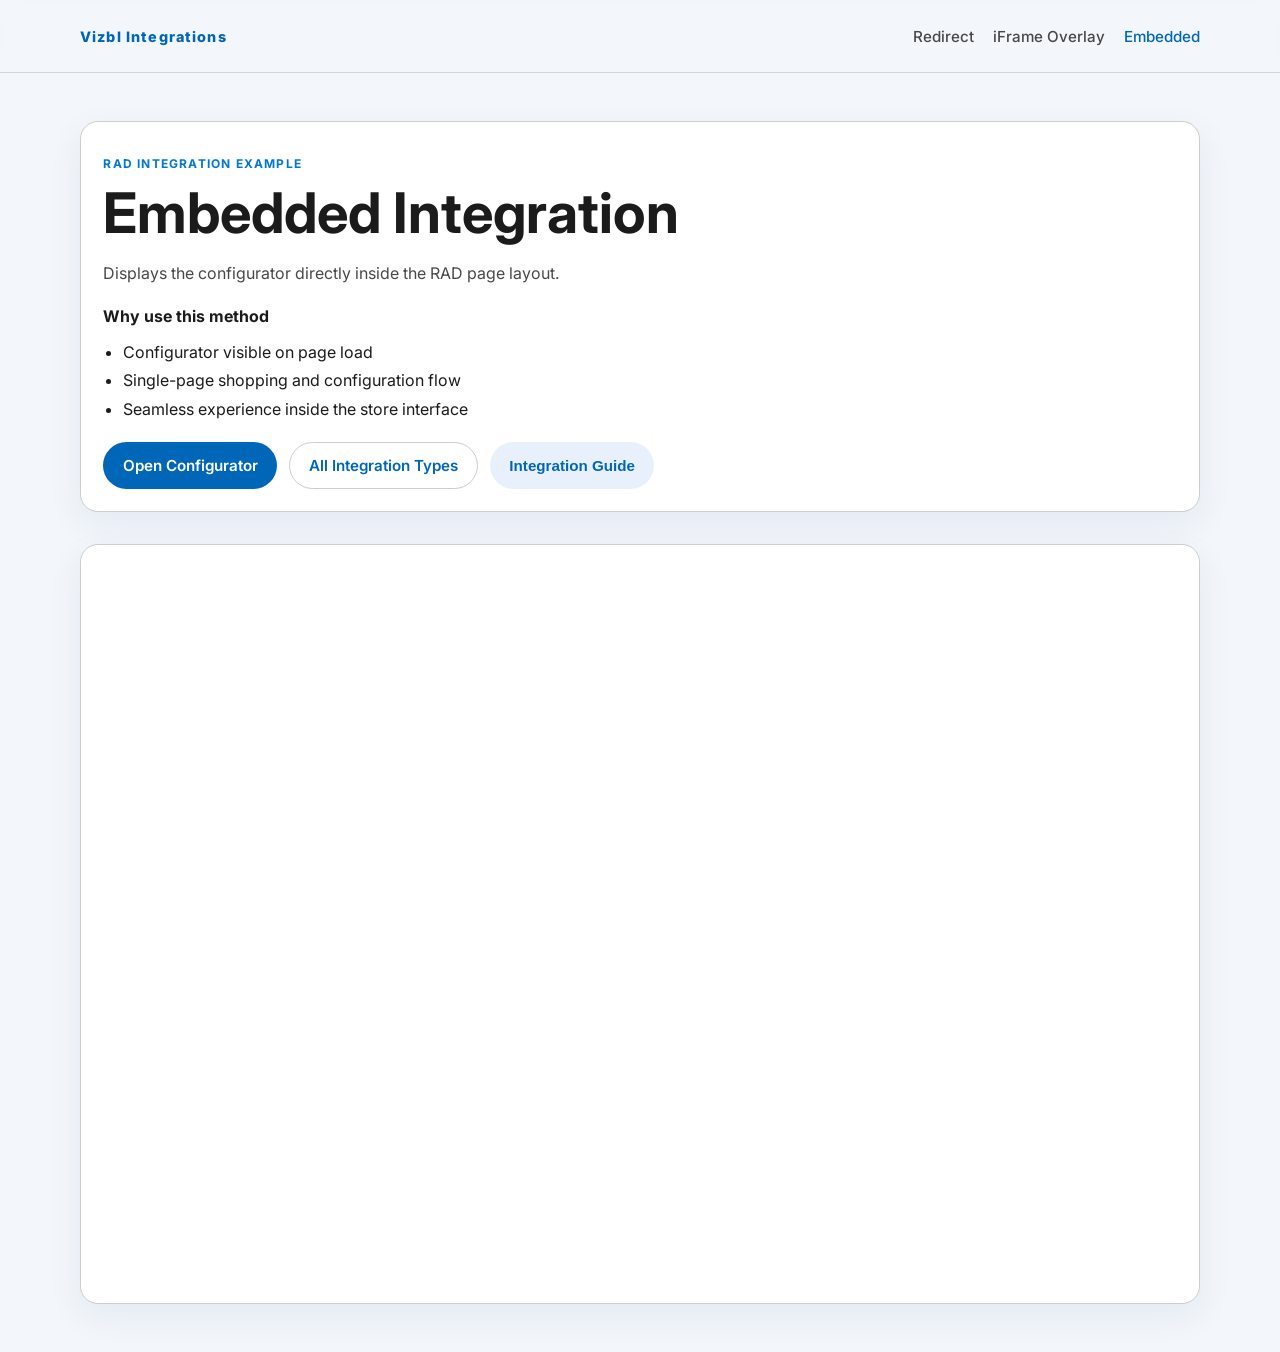
==== commit 6fc9f497: "AI update embedded.html" ====
--- a/embedded.html
+++ b/embedded.html
@@ -3,7 +3,7 @@
   <head>
     <meta charset="UTF-8" />
     <meta name="viewport" content="width=device-width, initial-scale=1.0" />
-    <title>Embedded Vizbl Configurator &mdash; RAD Styling Demo</title>
+    <title>Embedded Integration Demo</title>
     <link rel="preconnect" href="https://fonts.googleapis.com" />
     <link rel="preconnect" href="https://fonts.gstatic.com" crossorigin />
     <link
@@ -27,21 +27,21 @@
     <main class="product-page product-page-embedded">
       <div class="container split-grid">
         <section class="product-details">
-          <p class="eyebrow">RAD Demo Integration</p>
-          <h1>Embedded Integration Example</h1>
-          <p class="description">Configurator is shown directly within the main RAD-inspired site layout. Surfaces and typography echo the gentle, modern warmth of RAD's digital experience.</p>
+          <p class="eyebrow">RAD Integration Example</p>
+          <h1>Embedded Integration</h1>
+          <p class="description">Displays the configurator directly inside the RAD page layout.</p>
 
-          <h2 class="mini-heading">Best for</h2>
+          <h2 class="mini-heading">Why use this method</h2>
           <ul class="feature-list">
-            <li>Configurator present as part of the RAD site from the start</li>
-            <li>No context switch for shoppers</li>
-            <li>Unified RAD shopping &amp; configuration flow on one page</li>
+            <li>Configurator visible on page load</li>
+            <li>Single-page shopping and configuration flow</li>
+            <li>Seamless experience inside the store interface</li>
           </ul>
 
           <div class="cta-group">
-            <a class="btn btn-primary" href="https://configurator.vizbl.com/0affd758-2fd5-423c-b628-b9b726965c45" target="_blank" rel="noopener noreferrer">Test Embedded Look</a>
-            <a class="btn btn-ghost" href="index.html">All RAD Styled Integrations</a>
-            <button class="btn btn-secondary" type="button" data-copy-code="embedded">How to implement</button>
+            <a class="btn btn-primary" href="https://configurator.vizbl.com/0affd758-2fd5-423c-b628-b9b726965c45" target="_blank" rel="noopener noreferrer">Open Configurator</a>
+            <a class="btn btn-ghost" href="index.html">All Integration Types</a>
+            <button class="btn btn-secondary" type="button" data-copy-code="embedded">Integration Guide</button>
           </div>
         </section>
 
--- a/styles.css
+++ b/styles.css
@@ -1,15 +1,15 @@
 :root {
-  --bg: #f9f5ef;
-  --surface: #fffdfa;
-  --surface-soft: #f5f2ed;
-  --text: #2a251d;
-  --muted: #91826b;
-  --border: #e5ded2;
-  --primary: #b08a55;
-  --primary-hover: #9d783f;
-  --accent: #b08a55;
+  --bg: #f3f6fa;
+  --surface: #ffffff;
+  --surface-soft: #f6f8fb;
+  --text: #1b1b1b;
+  --muted: #484848;
+  --border: #cdcdcd;
+  --primary: #0067b8;
+  --primary-hover: #005a9e;
+  --accent: #0078d4;
   --radius: 18px;
-  --shadow: 0 8px 30px rgba(176, 138, 85, 0.07);
+  --shadow: 0 12px 35px rgba(33, 79, 135, 0.07);
 }
 
 * {
@@ -23,7 +23,6 @@
   font-family: 'Inter', system-ui, -apple-system, Segoe UI, Roboto, sans-serif;
   color: var(--text);
   background: var(--bg);
-  letter-spacing: 0.01em;
 }
 
 a {
@@ -41,8 +40,8 @@
   top: 0;
   z-index: 30;
   backdrop-filter: blur(10px);
-  background: rgba(249, 245, 239, 0.98);
-  border-bottom: 1px solid var(--border);
+  background: rgba(243, 246, 250, 0.93);
+  border-bottom: 1px solid rgba(205, 205, 205, 0.8);
 }
 
 .header-inner {
@@ -55,10 +54,9 @@
 
 .brand {
   font-weight: 800;
-  letter-spacing: 0.1em;
-  font-size: 1.05rem;
+  letter-spacing: 0.08em;
+  font-size: 0.9rem;
   color: var(--primary);
-  text-transform: uppercase;
 }
 
 nav {
@@ -69,10 +67,9 @@
 
 nav a {
   color: var(--muted);
-  font-weight: 600;
-  font-size: 1rem;
-  transition: color 0.17s ease;
-  letter-spacing: 0.01em;
+  font-weight: 500;
+  font-size: 0.95rem;
+  transition: color 0.2s ease;
 }
 
 nav a:hover,
@@ -81,60 +78,55 @@
 }
 
 .hero {
-  padding: 5.2rem 0 3.2rem;
+  padding: 5.5rem 0 4rem;
 }
 
 .hero-content {
-  background: linear-gradient(133deg, #fffdfa 80%, #efe3cf 130%);
-  border: 1px solid var(--border);
-  border-radius: 24px;
+  background: linear-gradient(145deg, #fff, #f3f6fa);
+  border: 1px solid var(--border);
+  border-radius: 28px;
   box-shadow: var(--shadow);
-  padding: clamp(2.2rem, 4vw, 3.8rem);
+  padding: clamp(2rem, 4vw, 4rem);
 }
 
 .eyebrow {
   text-transform: uppercase;
-  letter-spacing: 0.13em;
+  letter-spacing: 0.1em;
   color: var(--accent);
-  font-size: 0.86rem;
+  font-size: 0.75rem;
   font-weight: 700;
-  margin-bottom: 0.7rem;
+  margin-bottom: 0.8rem;
 }
 
 h1 {
   margin: 0;
-  font-size: clamp(2.05rem, 4vw, 3.1rem);
-  line-height: 1.1;
-  font-weight: 800;
+  font-size: clamp(2rem, 4.5vw, 3.5rem);
+  line-height: 1.07;
 }
 
 .subhead {
   max-width: 62ch;
   color: var(--muted);
-  font-size: 1.11rem;
+  font-size: 1.08rem;
   line-height: 1.6;
-  margin: 1rem 0 1.7rem;
+  margin: 1rem 0 1.8rem;
 }
 
 .mobile-scroll-cta {
   display: inline-flex;
-  font-weight: 700;
-  letter-spacing: 0.06em;
 }
 
 .cards-section {
-  padding: 0 0 4.1rem;
+  padding: 0 0 4.5rem;
 }
 
 .section-heading {
-  margin-bottom: 1.45rem;
+  margin-bottom: 1.5rem;
 }
 
 .section-heading h2 {
-  font-size: clamp(1.45rem, 2vw, 2rem);
+  font-size: clamp(1.5rem, 2vw, 2rem);
   margin-bottom: 0.5rem;
-  font-weight: 700;
-  letter-spacing: 0.015em;
 }
 
 .section-heading p {
@@ -157,92 +149,77 @@
   display: flex;
   flex-direction: column;
   gap: 0.8rem;
-  transition: box-shadow 0.19s;
-}
-.integration-card:hover {
-  box-shadow: 0 8px 38px rgba(176, 138, 85, 0.14);
-}
+}
+
 .integration-card h3 {
   margin: 0;
-  font-size: 1.12rem;
-  font-weight: 700;
-  letter-spacing: 0.02em;
+  font-size: 1.2rem;
 }
 
 .integration-card p {
   color: var(--muted);
-  margin: 0 0 0.6rem;
-  line-height: 1.52;
+  margin: 0 0 0.8rem;
+  line-height: 1.5;
   flex: 1;
-  font-size: 1.03rem;
 }
 
 .pill {
   width: fit-content;
   border: 1px solid var(--border);
   border-radius: 999px;
-  font-size: 0.78rem;
-  padding: 0.26rem 0.7rem;
-  color: var(--muted);
-  background: #f7ece0;
+  font-size: 0.75rem;
+  padding: 0.28rem 0.7rem;
+  color: var(--muted);
 }
 
 .btn {
-  border: none;
+  border: 0;
   border-radius: 999px;
-  padding: 0.85rem 1.35rem;
-  font-size: 1rem;
-  font-weight: 700;
+  padding: 0.82rem 1.2rem;
+  font-size: 0.95rem;
+  font-weight: 600;
   cursor: pointer;
-  transition: transform 0.16s, background 0.12s, color 0.12s;
+  transition: transform 0.15s ease, background 0.2s ease, color 0.2s ease;
   display: inline-flex;
   align-items: center;
   justify-content: center;
-  font-family: inherit;
-  letter-spacing: 0.02em;
-  box-shadow: 0 2px 10px 0 rgba(185, 152, 90, 0.05);
-}
-.btn:active {
-  transform: scale(0.99);
+}
+
+.btn:hover {
+  transform: translateY(-1px);
 }
 
 .btn-primary {
   background: var(--primary);
   color: #fff;
-  font-weight: 700;
-  letter-spacing: 0.04em;
-}
+}
+
 .btn-primary:hover {
   background: var(--primary-hover);
 }
 
 .btn-secondary {
-  background: #f7ece0;
-  color: var(--accent);
-  border: 1px solid #ead5af;
-}
+  background: #e8f1fb;
+  color: var(--primary);
+}
+
 .btn-secondary:hover {
-  background: #f0dfc4;
-  color: #856733;
+  background: #deecf9;
 }
 
 .btn-ghost {
-  border: 1.5px solid var(--border);
+  border: 1px solid var(--border);
   background: transparent;
-  color: var(--muted);
-}
-.btn-ghost:hover {
-  background: #f8edda;
   color: var(--primary);
 }
 
 .product-page {
-  padding: 2.4rem 0;
+  padding: 3rem 0;
 }
 
 .product-grid {
   display: grid;
-  grid-template-columns: minmax(340px, 1.02fr) minmax(340px, 0.98fr);
+  grid-template-columns: minmax(320px, 1.02fr) minmax(320px, 0.98fr);
   gap: 2.25rem;
 }
 
@@ -254,69 +231,63 @@
 .product-details,
 .embedded-shell {
   background: var(--surface);
-  border: 1.5px solid var(--border);
+  border: 1px solid var(--border);
   border-radius: var(--radius);
   box-shadow: var(--shadow);
 }
 
 .product-details {
-  padding: 1.28rem 1.35rem 1.22rem;
+  padding: 1.4rem;
 }
 
 .mini-heading {
-  margin: 1.1rem 0 0.53rem;
-  font-size: 1.085rem;
-  font-weight: 700;
-  letter-spacing: 0.01em;
-  color: var(--primary);
+  margin: 1.2rem 0 0.7rem;
+  font-size: 1rem;
 }
 
 .description {
   color: var(--muted);
-  line-height: 1.7;
-  font-size: 1rem;
+  line-height: 1.65;
 }
 
 .feature-list {
-  margin: 1.03rem 0 1.2rem 0.2rem;
-  padding-left: 1.05rem;
+  margin: 1rem 0 1.4rem;
+  padding-left: 1.2rem;
   display: grid;
-  gap: 0.45rem;
+  gap: 0.55rem;
   color: var(--text);
-  font-size: 1rem;
 }
 
 .cta-group {
   display: flex;
   flex-wrap: wrap;
-  gap: 0.68rem;
+  gap: 0.75rem;
 }
 
 .copy-status {
-  margin: 0.88rem 0 0;
+  margin: 0.8rem 0 0;
   min-height: 1.2em;
   color: var(--muted);
-  font-size: 0.93rem;
+  font-size: 0.9rem;
 }
 
 .integration-note {
-  margin-top: 1.1rem;
-  padding: 1.06rem;
-  border: 1.5px solid var(--border);
+  margin-top: 1.25rem;
+  padding: 1rem;
+  border: 1px solid var(--border);
   background: var(--surface-soft);
   border-radius: 12px;
 }
+
 .integration-note h2 {
-  margin: 0 0 0.45rem;
-  font-size: 1.07rem;
-  font-weight: 600;
-  color: var(--primary);
-}
+  margin: 0 0 0.5rem;
+  font-size: 1rem;
+}
+
 .integration-note p {
   margin: 0;
   color: var(--muted);
   line-height: 1.55;
-  font-size: 1rem;
 }
 
 .overlay {
@@ -329,6 +300,7 @@
   pointer-events: none;
   transition: opacity 0.25s ease;
 }
+
 .overlay.is-open {
   opacity: 1;
   pointer-events: auto;
@@ -337,18 +309,18 @@
 .overlay-backdrop {
   position: absolute;
   inset: 0;
-  background: rgba(186,168,133,0.16);
+  background: rgba(14, 14, 16, 0.7);
 }
 
 .overlay-panel {
   position: relative;
   width: min(1280px, 96vw);
   height: min(88vh, 920px);
-  border-radius: 15px;
+  border-radius: 16px;
   overflow: hidden;
-  border: 1.3px solid #ead5af;
-  box-shadow: 0 28px 50px rgba(186, 168, 133, 0.18);
-  background: #fdf8ef;
+  border: 1px solid #2f2f34;
+  box-shadow: 0 28px 50px rgba(0, 0, 0, 0.35);
+  background: #121316;
 }
 
 .overlay-panel iframe,
@@ -363,20 +335,15 @@
   top: 0.8rem;
   right: 0.8rem;
   z-index: 2;
-  border: 1px solid #ead5af;
+  border: 1px solid rgba(255, 255, 255, 0.3);
   width: 38px;
   height: 38px;
   border-radius: 50%;
-  background: rgba(225, 210, 181, 0.6);
-  color: #866d47;
+  background: rgba(15, 15, 16, 0.7);
+  color: #fff;
   font-size: 1.4rem;
   line-height: 1;
   cursor: pointer;
-  font-weight: 700;
-  transition: background .14s;
-}
-.overlay-close:hover {
-  background: #ead5af;
 }
 
 .split-grid {
@@ -384,12 +351,13 @@
   grid-template-columns: 0.95fr 1.05fr;
   gap: 2rem;
 }
+
 .product-page-embedded .split-grid {
   grid-template-columns: 1fr;
 }
 
 .embedded-shell {
-  min-height: 735px;
+  min-height: 760px;
   overflow: hidden;
 }
 
@@ -400,41 +368,41 @@
     grid-template-columns: 1fr;
   }
   .embedded-shell {
-    min-height: 560px;
+    min-height: 620px;
   }
 }
 
 @media (max-width: 640px) {
   .container {
-    width: min(1120px, calc(100vw - 1.2rem));
+    width: min(1120px, calc(100vw - 1.5rem));
   }
   .header-inner {
-    min-height: 54px;
-    gap: 0.35rem;
+    min-height: 64px;
+    gap: 0.45rem;
   }
   .brand {
-    font-size: 0.76rem;
-    letter-spacing: 0.08em;
+    font-size: 0.72rem;
+    letter-spacing: 0.05em;
     white-space: nowrap;
   }
   nav {
-    gap: 0.38rem;
+    gap: 0.45rem;
     flex-wrap: nowrap;
     justify-content: flex-end;
   }
   nav a {
-    font-size: 0.81rem;
+    font-size: 0.72rem;
     white-space: nowrap;
   }
   .hero {
-    padding-top: 2.15rem;
+    padding-top: 3.2rem;
   }
   .product-page {
-    padding-top: 1.33rem;
+    padding-top: 1.6rem;
   }
   .overlay-panel {
     width: 98vw;
     height: 90vh;
-    border-radius: 8px;
-  }
-}
+    border-radius: 10px;
+  }
+}
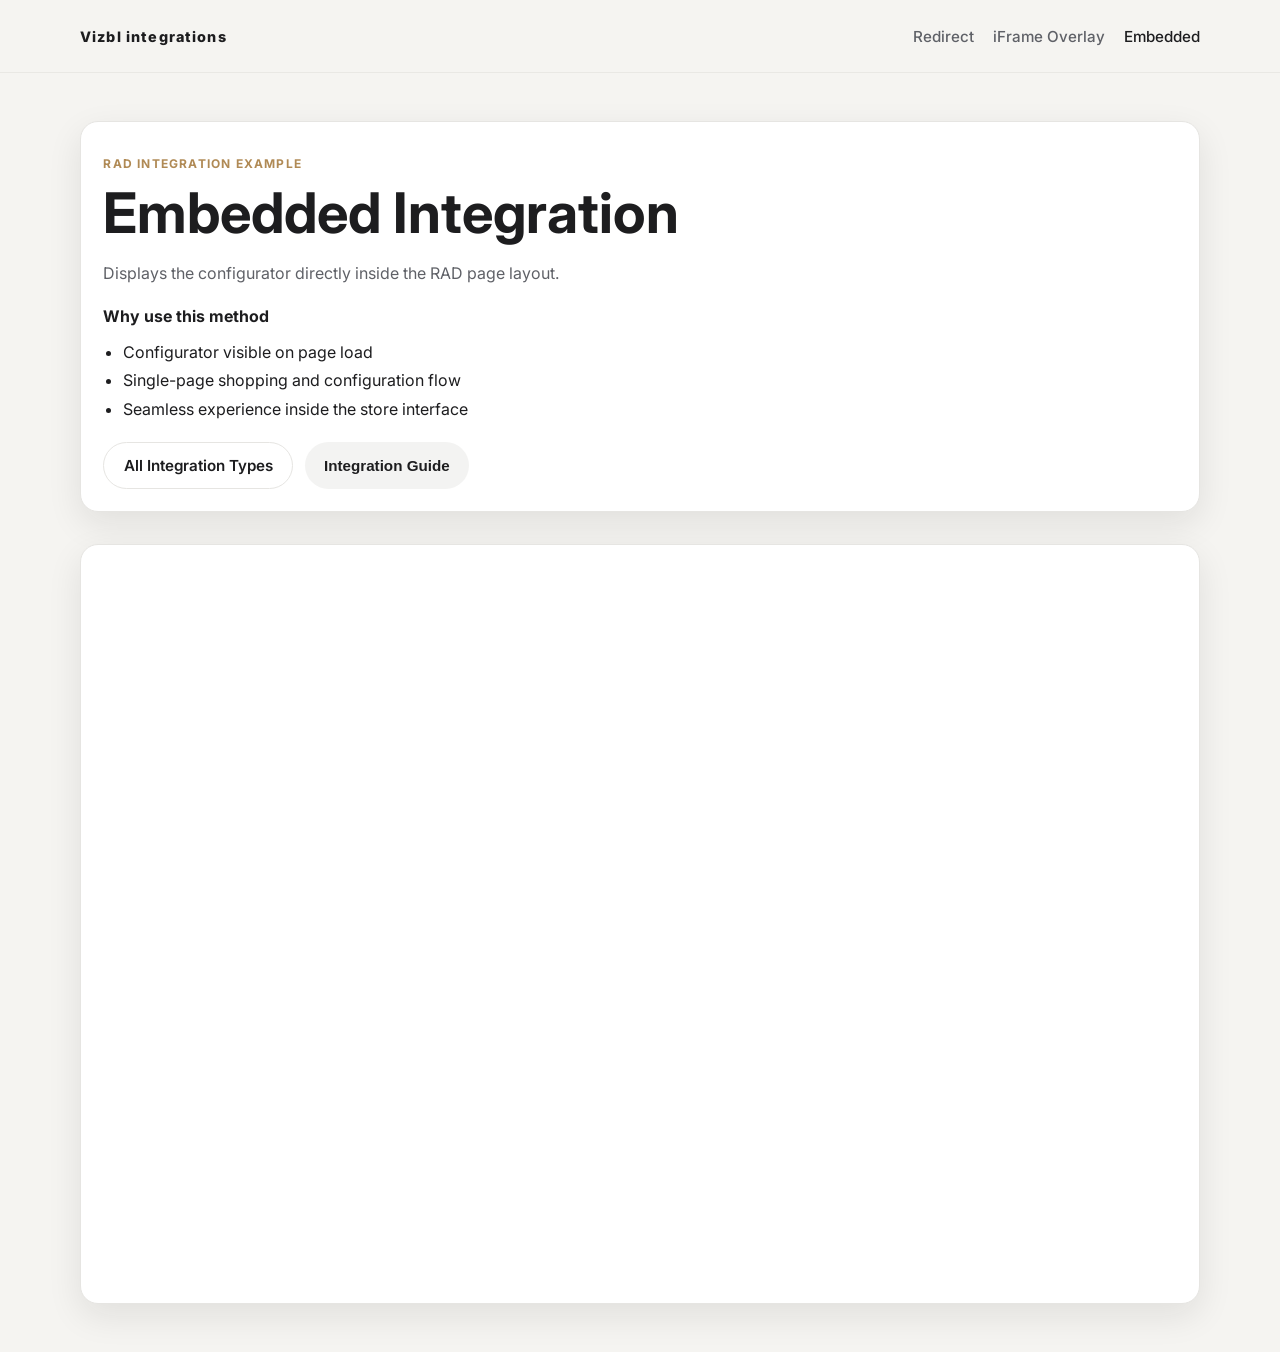
==== commit f218060b: "Fix integration labels and layout consistency" ====
--- a/embedded.html
+++ b/embedded.html
@@ -15,7 +15,7 @@
   <body>
     <header class="site-header">
       <div class="container header-inner">
-        <a class="brand" href="index.html">Vizbl Integrations</a>
+        <a class="brand" href="index.html">Vizbl integrations</a>
         <nav>
           <a href="redirect.html">Redirect</a>
           <a href="iframe.html">iFrame Overlay</a>
@@ -39,7 +39,6 @@
           </ul>
 
           <div class="cta-group">
-            <a class="btn btn-primary" href="https://configurator.vizbl.com/0affd758-2fd5-423c-b628-b9b726965c45" target="_blank" rel="noopener noreferrer">Open Configurator</a>
             <a class="btn btn-ghost" href="index.html">All Integration Types</a>
             <button class="btn btn-secondary" type="button" data-copy-code="embedded">Integration Guide</button>
           </div>
@@ -55,6 +54,6 @@
         </section>
       </div>
     </main>
-    <script src="script.js"></script>
+      <script src="script.js"></script>
   </body>
 </html>
--- a/styles.css
+++ b/styles.css
@@ -1,15 +1,15 @@
 :root {
-  --bg: #f3f6fa;
+  --bg: #f5f4f1;
   --surface: #ffffff;
-  --surface-soft: #f6f8fb;
-  --text: #1b1b1b;
-  --muted: #484848;
-  --border: #cdcdcd;
-  --primary: #0067b8;
-  --primary-hover: #005a9e;
-  --accent: #0078d4;
+  --surface-soft: #f8f8f7;
+  --text: #1d1d1f;
+  --muted: #5f6167;
+  --border: #e6e5e2;
+  --primary: #1d1d1f;
+  --primary-hover: #000000;
+  --accent: #b08a55;
   --radius: 18px;
-  --shadow: 0 12px 35px rgba(33, 79, 135, 0.07);
+  --shadow: 0 12px 35px rgba(20, 21, 26, 0.09);
 }
 
 * {
@@ -40,8 +40,8 @@
   top: 0;
   z-index: 30;
   backdrop-filter: blur(10px);
-  background: rgba(243, 246, 250, 0.93);
-  border-bottom: 1px solid rgba(205, 205, 205, 0.8);
+  background: rgba(245, 244, 241, 0.86);
+  border-bottom: 1px solid rgba(230, 229, 226, 0.8);
 }
 
 .header-inner {
@@ -56,7 +56,6 @@
   font-weight: 800;
   letter-spacing: 0.08em;
   font-size: 0.9rem;
-  color: var(--primary);
 }
 
 nav {
@@ -74,7 +73,7 @@
 
 nav a:hover,
 nav a.active {
-  color: var(--primary);
+  color: var(--text);
 }
 
 .hero {
@@ -82,7 +81,7 @@
 }
 
 .hero-content {
-  background: linear-gradient(145deg, #fff, #f3f6fa);
+  background: linear-gradient(145deg, #fff, #f5f5f4);
   border: 1px solid var(--border);
   border-radius: 28px;
   box-shadow: var(--shadow);
@@ -199,18 +198,17 @@
 }
 
 .btn-secondary {
-  background: #e8f1fb;
-  color: var(--primary);
+  background: #f3f3f2;
+  color: var(--text);
 }
 
 .btn-secondary:hover {
-  background: #deecf9;
+  background: #ececeb;
 }
 
 .btn-ghost {
   border: 1px solid var(--border);
   background: transparent;
-  color: var(--primary);
 }
 
 .product-page {
@@ -225,7 +223,6 @@
 
 .single-column .product-grid {
   grid-template-columns: 1fr;
-  max-width: 760px;
 }
 
 .product-details,
@@ -356,6 +353,7 @@
   grid-template-columns: 1fr;
 }
 
+
 .embedded-shell {
   min-height: 760px;
   overflow: hidden;
@@ -367,6 +365,8 @@
   .split-grid {
     grid-template-columns: 1fr;
   }
+
+
   .embedded-shell {
     min-height: 620px;
   }
@@ -376,30 +376,37 @@
   .container {
     width: min(1120px, calc(100vw - 1.5rem));
   }
+
   .header-inner {
     min-height: 64px;
     gap: 0.45rem;
   }
+
   .brand {
     font-size: 0.72rem;
     letter-spacing: 0.05em;
     white-space: nowrap;
   }
+
   nav {
     gap: 0.45rem;
     flex-wrap: nowrap;
     justify-content: flex-end;
   }
+
   nav a {
     font-size: 0.72rem;
     white-space: nowrap;
   }
+
   .hero {
     padding-top: 3.2rem;
   }
+
   .product-page {
     padding-top: 1.6rem;
   }
+
   .overlay-panel {
     width: 98vw;
     height: 90vh;
